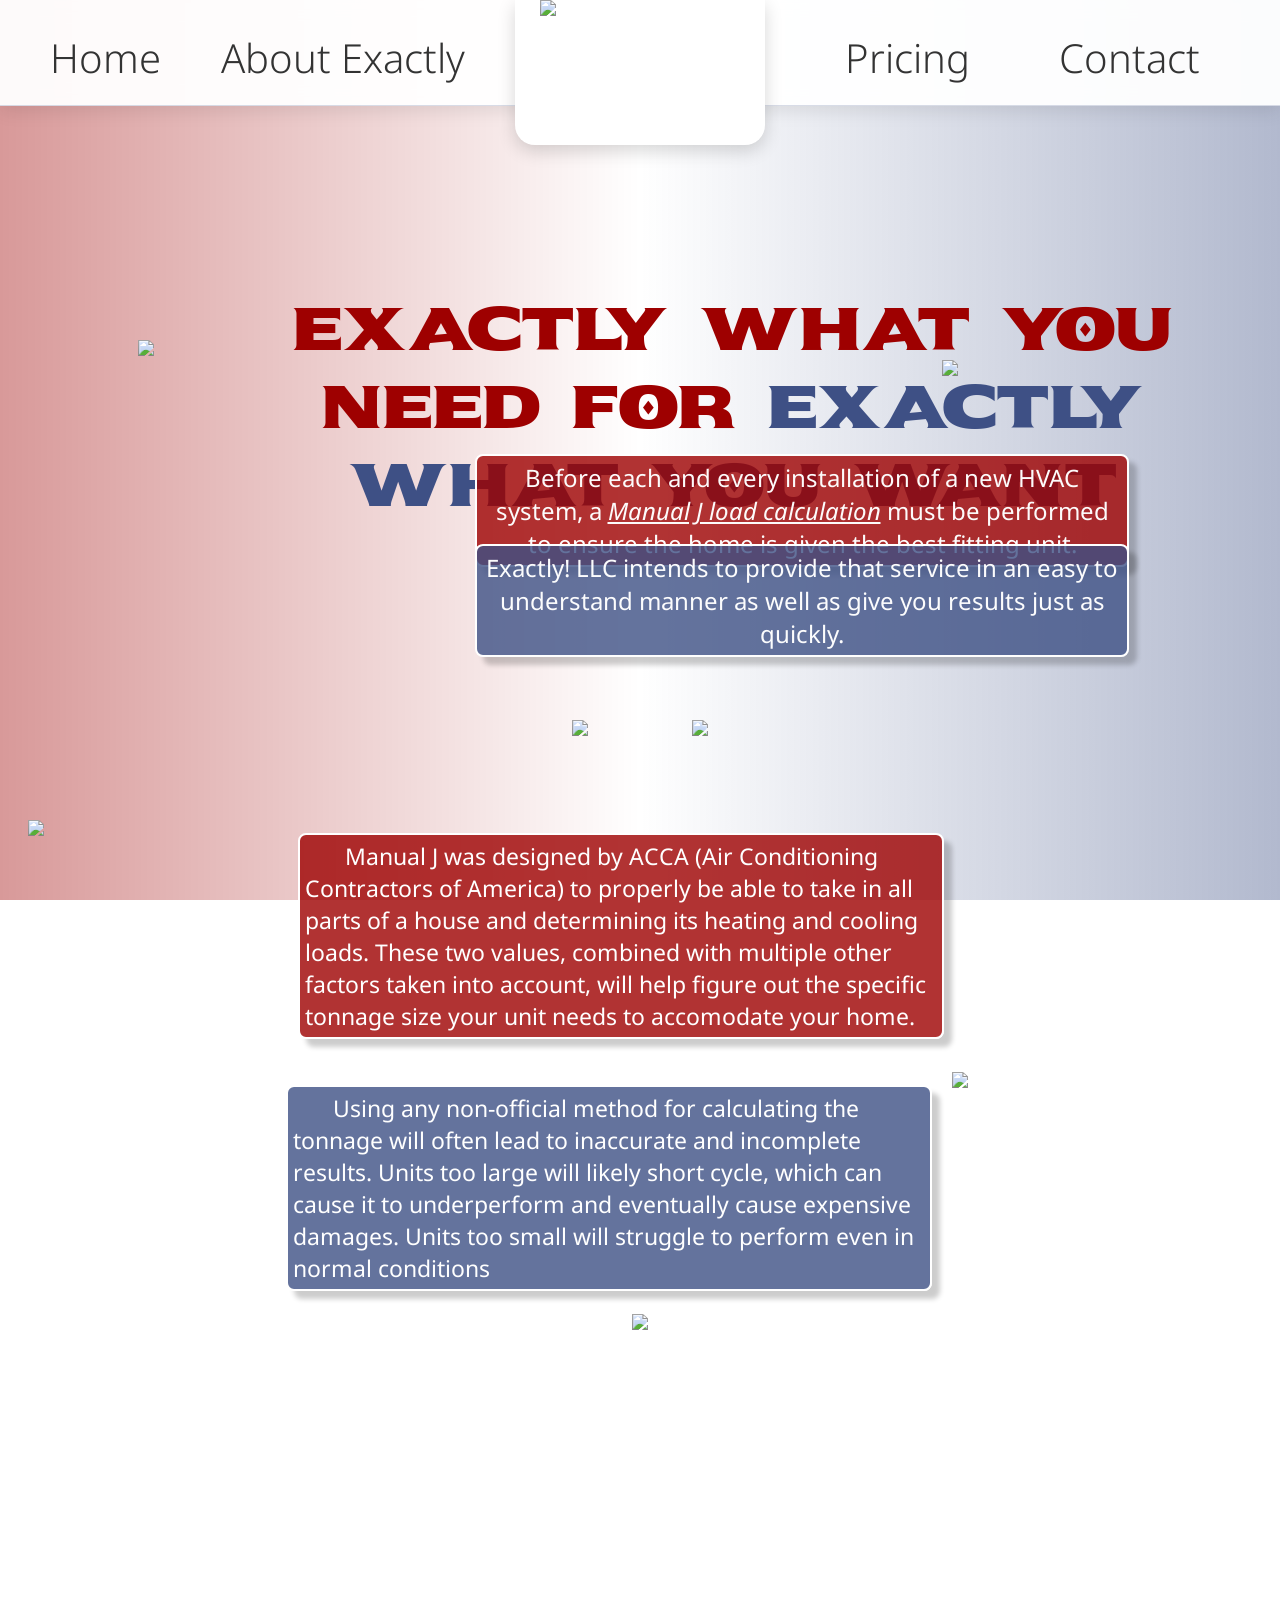
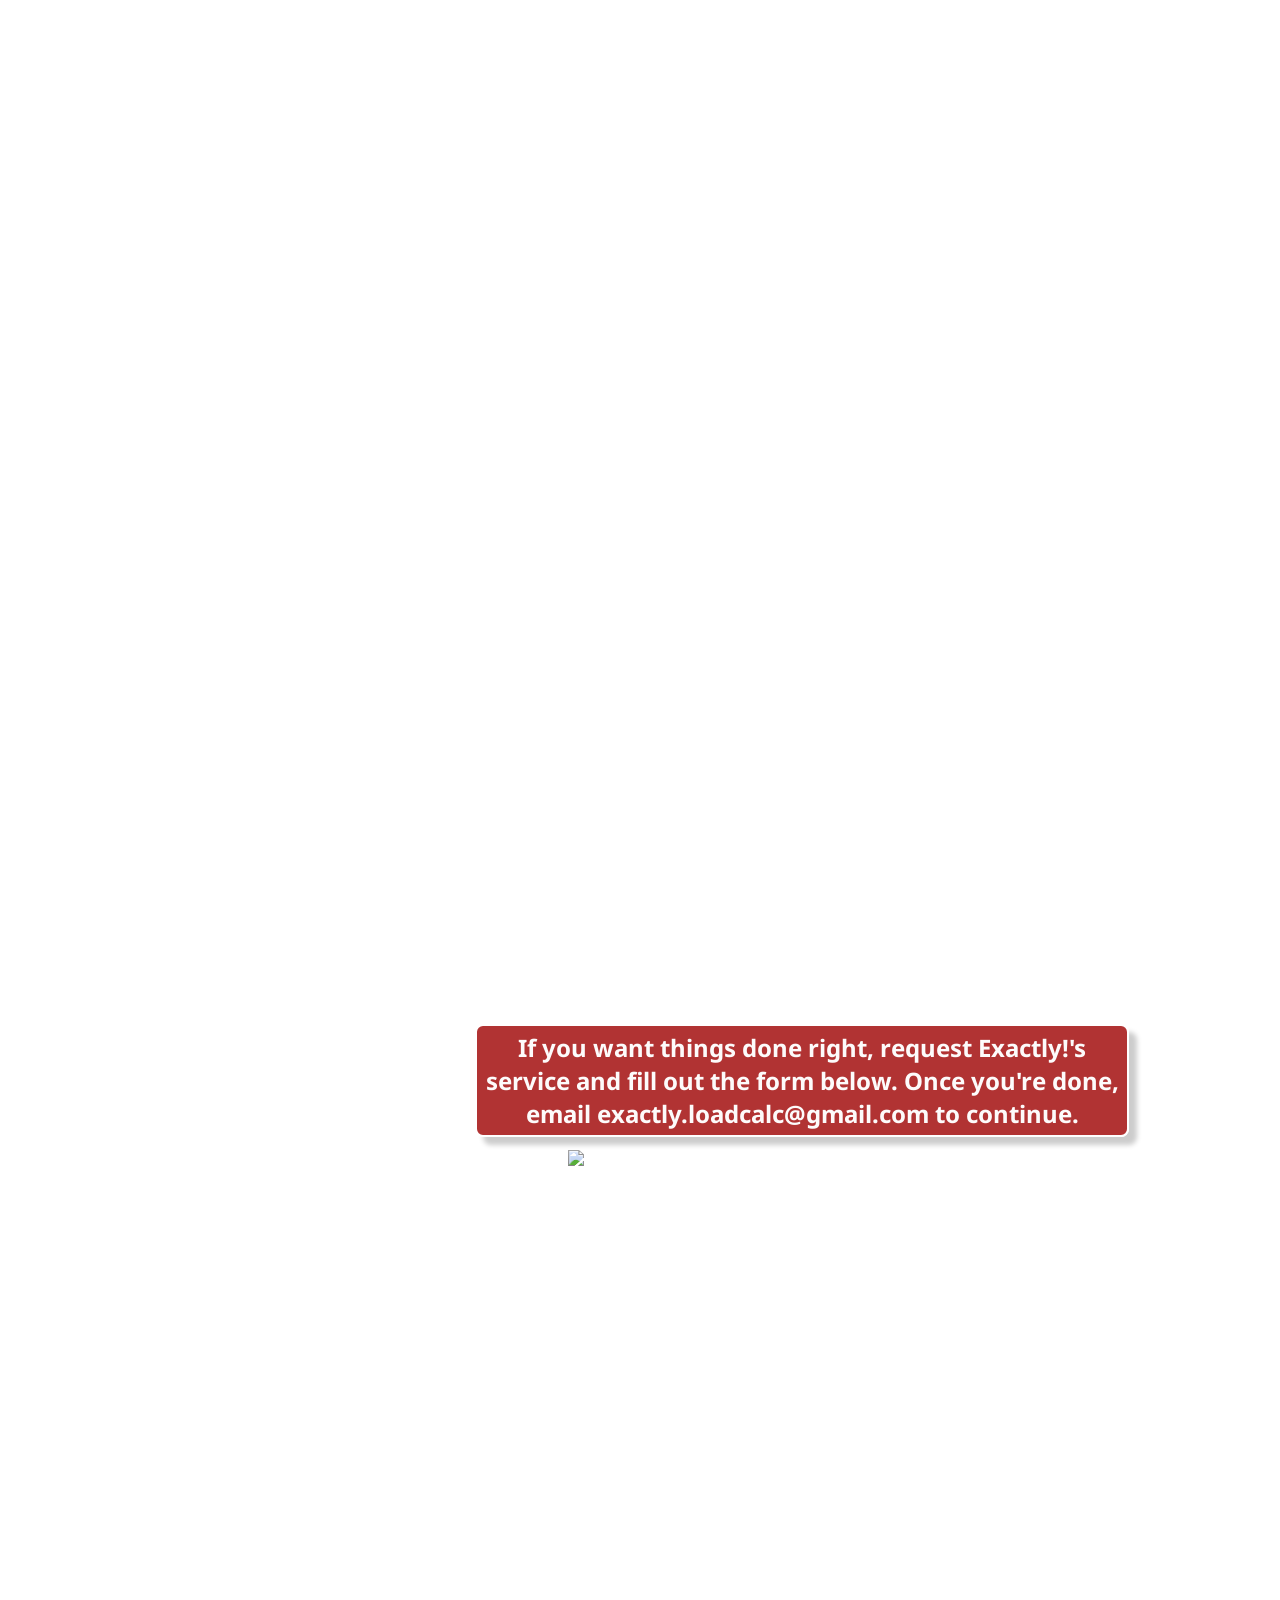
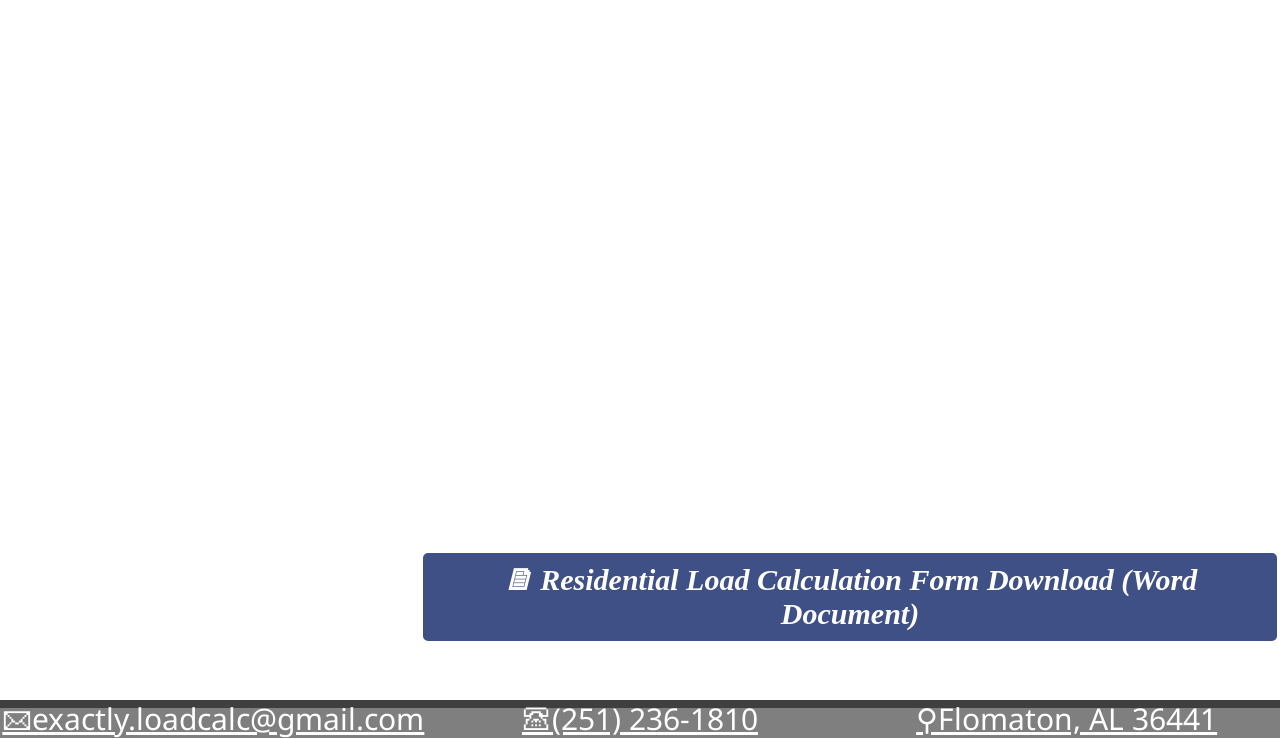
==== index.html @ 791feae8 "Add files via upload" ====
<!DOCTYPE html>

<html Lang="en">
  <head>


    <title>
      Exactly! Load Calculations
    </title>
    <link rel="stylesheet" href="style.css">

       <style>
@import url('https://fonts.googleapis.com/css2?family=Sekuya&display=swap');
</style>

<style>
@import url('https://fonts.googleapis.com/css2?family=Noto+Sans:ital,wght@0,100..900;1,100..900&display=swap');
</style>

<style>
  .homebody {
    margin-top: 650px;
          height: auto;
  }



</style>
  </head>

  <body class="homebody">
    <div id="pageTransition"></div>

<div class="head">

  <div class="nav-left">
    <a class="link" href="index.html">Home</a>
    <a class="link" href="aboutexactly.html">About Exactly</a>
  </div>

  <a href="index.html" class="logo-link">
    <div class="logo-container">
      <img class="logo" src="Photos/logofull.PNG">
    </div>
  </a>

  <div class="nav-right">
    <a class="link" href="pricing.html">Pricing</a>
    <a class="link" href="contact.html">Contact</a>
  </div>

</div>


    <div class="fullheader">
<div class="divhvacone">
<img src="Photos/hvac1.PNG" class="hvacone">

<style>
.hvacone {
  animation: gentleFloat 4s ease-in-out infinite;
  width: 250px;
  z-index: 1;
  position: absolute;
  top: -310px;
  left: 130px;
}


@keyframes gentleFloat {
  0%, 100% {
    transform: translate(0, 0) rotate(0deg);
  }

  50% {
    transform: translate(12px, -10px) rotate(3deg);
  }
}
</style>
</div>

<div class="headertextdiv">
<h1 class="headertext"><span class="catchfirst">Exactly what you need for</span> <span class="catchsecond">exactly what you want</span></h1>

<style>
.headertext {
  font-family: "Sekuya", system-ui;
  font-weight: 400;
  font-style: normal;
  font-size: 60px;
  display: inline-block;
  width: 75%;
  text-align: center;
  position: absolute;
  left: 250px;
  top: -400px;
}
</style>
</div>


<div class="divhvactwo">
<img src="Photos/hvac2.PNG" class="hvactwo">

<style>
.hvactwo {
  animation: reversegentleFloat 4s ease-in-out infinite;
  width: 200px;
  z-index: 1;
  position: absolute;
  top: -290px;
  right: 130px;
}

@keyframes reversegentleFloat {
  0%, 100% {
    transform: translate(0, 0) rotate(0deg);
  }

  50% {
    transform: translate(-12px, 10px) rotate(-3deg);
  }
}
</style>
</div>
</div>

<div class="desc">
  <p class="prelude">Before each and every installation of a new HVAC system, a <span class="highlight-load">Manual J load calculation</span> must be performed to ensure the home is given the best fitting unit.</p>
<p class="intent">Exactly! LLC intends to provide that service in an easy to understand manner as well as give you results just as quickly.</p>
</div>

<div class="posterfull">

  <img class="poster" src="Photos/posterfront.PNG">
   <img class="poster" src="Photos/posterback.PNG">
</div>

<div class="whyexplanation">

  <img class="manualjlogo" src="Photos/manualj.PNG">

  <p class="jascription">Manual J was designed by ACCA (Air Conditioning Contractors of America) to properly be able to take in all parts of a house and determining its heating and cooling loads. These two values, combined with multiple other factors taken into account, will help figure out the specific tonnage size your unit needs to accomodate your home. </p>
</div>

<div class="jexplanation">

  <p class="whyscription">Using any non-official method for calculating the tonnage will often lead to inaccurate and incomplete results. Units too large will likely short cycle, which can cause it to underperform and eventually cause expensive damages. Units too small will struggle to perform even in normal conditions</p>
 <img class="whyitmatters" src="Photos/whyitmatters.PNG">
</div>

<div class="importantlydiv">
  <img class="importantly" src="Photos/importantly.PNG">
</div>

<div class="whatnottodo">

 <img class="ruleofthumb" src="Photos/ruleofthumb.PNG">
<img class="biggernot" src="Photos/biggernot.PNG">
</div>

<script>
  const importantly = document.querySelector(".importantlydiv");
  const bottomImages = document.querySelector(".whatnottodo");

  importantly.addEventListener("mouseenter", () => {
    bottomImages.classList.add("show");
  });
</script>

 <p class="outlude">If you want things done right, request Exactly!'s service and fill out the form below. Once you're done, email exactly.loadcalc@gmail.com to continue.</p>

 <a href="Residential Load Calculation Form.docx" download>
    <button type="button" class="buttondown">&#x1F5CE; Residential Load Calculation Form Download (Word Document)</button>
</a>

<img class="fillform" src="Photos/form.PNG">

  <div class="bottomhead">

    <p class="contacts">&#x1F582;exactly.loadcalc@gmail.com</p>
    <p class="contacts">&#x1F57E;(251) 236-1810</p>
    <p class="contacts">&#x26B2;Flomaton, AL 36441</p>

      </div>

 <div class="background">
    <div class="line"></div>
    <div class="line"></div>
    <div class="line"></div>
    <div class="line"></div>
    <div class="line"></div>
    <div class="line"></div>
    <div class="line"></div>
    <div class="line"></div>
    <div class="line"></div>
    <div class="line"></div>
  </div>
    
  </body>

</html>

<script>
window.addEventListener("scroll", () => {
  const whyElement = document.querySelector(".whyscription");
  const jsaElement = document.querySelector(".jascription");
  const scrollPosition = window.scrollY;

  if (scrollPosition >= 1000 && scrollPosition <= 1500) {
    if (whyElement) whyElement.classList.add("active");
    if (jsaElement) jsaElement.classList.add("active");
  } else {
    if (whyElement) whyElement.classList.remove("active");
    if (jsaElement) jsaElement.classList.remove("active");
  }
});
</script>
---- style.css ----
body::before {
  content: "";
  position: fixed;
  inset: 0;
  pointer-events: none;
  z-index: -1;

  background:
    linear-gradient(
      to right,
      rgba(158, 0, 0, .4),
      transparent 50%,
      transparent 50%,
      rgba(62, 80, 133, .4)
    );
}

    
.head {
  position: fixed;
  top: 0;
  left: 0;

  width: 100%;
  height: 105px;

  display: grid;
  grid-template-columns: 1fr 250px 1fr;
  align-items: center;

  background: rgba(255, 255, 255, 0.95);

  backdrop-filter: blur(10px);
  -webkit-backdrop-filter: blur(10px);

  border-bottom: 1px solid rgba(62, 80, 133, 0.2);

  box-shadow: 0 4px 18px rgba(0, 0, 0, 0.10);

  z-index: 1000;
}

.nav-left,
.nav-right {
  height: 100%;

  display: flex;
  align-items: center;
  justify-content: space-evenly;
}


.logo-link {
  display: flex;
  justify-content: center;
  align-items: center;

  height: 100%;

  text-decoration: none;

  position: relative;
  z-index: 5;
}


.logo-container {
  width: 250px;
  height: 145px;

  display: flex;
  justify-content: center;
  align-items: top;

  background: white;

  border-radius: 0 0 20px 20px;

  box-shadow: 0 6px 18px rgba(0, 0, 0, 0.16);

  transition:
    transform 0.3s ease,
    box-shadow 0.3s ease;
}


.logo {
  width: 200px;
  height: auto;

  display: block;

  transition: transform 1s ease;
}


.logo-link:hover .logo-container {
  transform: scale(1.5) translateY(20px);

  box-shadow: 0 9px 22px rgba(0, 0, 0, 0.22);
}

.logo-link:hover .logo {
  transform: scale(1.1) translateY(0px);
}

.link {
  position: relative;

  color: #333;

  text-decoration: none;

  font-family:"Noto Sans", sans-serif;
  font-size: 40px;
  font-weight: 300;

  padding: 12px 10px;
  margin-bottom: 30px;

  transition:
    color 0.25s ease,
    transform 0.25s ease;
}


.link::after {
  content: "";

  position: absolute;
  left: 50%;
  bottom: 2px;

  width: 0;
  height: 2px;

  background-color: rgb(62, 80, 133);

  transform: translateX(-50%);

  transition: width 0.3s ease;
}


.link:hover {
  color: rgb(62, 80, 133);
  transform: translateY(-2px);
}


.link:hover::after {
  width: 100%;
}




    .desc {
      text-align: center;
      font-size: 40px;
      width:100%;
     
    }

    

  .catchfirst {
  color: rgba(158, 0, 0, 1);
    }
  .catchsecond {
  color: rgba(62, 80, 133, 1);
    }

.prelude {
  background-color: rgba(158, 0, 0, .8);
  padding: 5px 5px 5px 5px;
  font-size: 24px;
  position: absolute;
  left: 475px;
  color:rgba(255, 255, 255, 0.98);
  top: 430px;
  font-family: "Noto Sans", sans-serif;
  width: 50%;
  border: 2px;
  border-style: solid;
   border-radius:8px;
      border-color:white;
      box-shadow: 8px 8px 5px rgba(0, 0, 0, 0.2);
}
.intent {
  background-color: rgba(62, 80, 133, .8);
  font-size: 24px;
  padding: 5px 5px 5px 5px;
  position: absolute;
  left: 475px;
  top: 520px;
 color:rgba(255, 255, 255, 0.98);
  font-family: "Noto Sans", sans-serif;
  width: 50%;
  border: 2px;
  border-style: solid;
   border-radius:8px;
      border-color:white;
      box-shadow: 8px 8px 5px rgba(0, 0, 0, 0.2);
}

    .highlight-load {
      text-decoration: underline;
      font-style: italic;
    }

.posterfull{
  text-align: center;
}

    .poster {
      width:500px;
      margin: 70px 50px 70px 50px;
      transition: transform .35s ease;
    }

    .poster:hover {
      transform: scale(1.2, 1.2);
    }

.jexplanation {
  display: flex;
  justify-content: right;
}

.manualjlogo {
  width: 250px;
  margin: 10px 20px 10px 20px;
  transition: transform 1s;
}

.manualjlogo:hover {
  transform: rotate(10deg);
}


.jascription {
  display: inline-block;
  font-size: 23px;
  text-indent: 40px;
  font-family: "Noto Sans", sans-serif;
    color:white;
   background-color: rgba(158, 0, 0, .8);
   border: 2px;
  border-style: solid;
   border-radius:8px;
      border-color:white;
      box-shadow: 8px 8px 5px rgba(0, 0, 0, 0.2);
      height: 30%;
      padding: 5px 5px 5px 5px;
      width: 50%;
      transition: transform 1s;
}

.jascription.active {
  transform: scale(1.2, 1.2) translate(80px);
}

.whyexplanation {
  display: flex;
  justify-content: left;
}

.whyitmatters {
  width: 300px;
  margin: 10px 20px 10px 20px;
  transition: transform 1s;
}

.whyitmatters:hover {
  transform: rotate(-10deg);
}

.whyscription {
  display: inline-block;
  font-size: 23px;
  text-indent: 40px;
  font-family: "Noto Sans", sans-serif;
    color:white;
   background-color: rgba(62, 80, 133, .8);
   border: 2px;
  border-style: solid;
   border-radius:8px;
      border-color:white;
      box-shadow: 8px 8px 5px rgba(0, 0, 0, 0.2);
            height: 30%;
      padding: 5px 5px 5px 5px;
      width: 50%;
        transition: transform 1s;
}

.whyscription.active {
  transform: scale(1.2, 1.2) translate(-80px);
}


.whatnottodo {
  opacity: 0;
  visibility: hidden;
}

.importantlydiv {
  text-align: center;
}

.importantly {
  max-width: 100%;
}

/* Container for the two bottom images */
.whatnottodo {
  display: flex;
  justify-content: center;
  align-items: center;
  gap: 30px;

  perspective: 800px;

  opacity: 0;
  visibility: hidden;
}

.importantly
 {
  width: 500px;
 }
 
.importantlydiv {
  text-align: center;
  cursor: pointer;
}

.whatnottodo {
  display: flex;
  justify-content: center;
  align-items: center;
  gap: 30px;

  perspective: 800px;

  opacity: 0;
  visibility: hidden;
}

.ruleofthumb,
.biggernot {
  width: 300px;
  height: auto;
  opacity: 0;
}

/* Once JavaScript adds "show", keep them visible */
.whatnottodo.show {
  opacity: 1;
  visibility: visible;
}

/* Animate the first image */
.whatnottodo.show .ruleofthumb {
  animation: appear3D 0.9s ease-out forwards;
  animation-delay: 0.1s;
}

/* Animate the second image */
.whatnottodo.show .biggernot {
  animation: appear3D 0.9s ease-out forwards;
  animation-delay: 0.3s;
}

/* 3D animation */
@keyframes appear3D {
  from {
    opacity: 0;
    transform: translateY(30px) rotateY(0deg) scale(0.8);
  }

  to {
    opacity: 1;
    transform: translateY(0) rotateY(360deg) scale(1);
  }
}


 .whyexactly {
  display : grid;
  grid-template-columns: 1fr 1fr 1fr;
  margin: 0px;
  justify-content: center;
  align-items: center;
 }

 .whyexactlytext {
  display: inline-block;
  font-size: 40px;
line-height: 1.6;
  text-align: center;
    text-indent: 0px;
   font-family: "Noto Sans", sans-serif;
    color:white;
   background-color: rgba(62, 80, 133, 1);
   border: 2px;
  border-style: solid;
   border-radius:8px;
      border-color:white;
      box-shadow: 0px 8px 5px rgba(0, 0, 0, 0.2);
      margin: 0px;
 }

     .bottomhead {
      background-color: rgba(0, 0, 0, 0.5);
      position: absolute;
       top: 3900px;
       left: 0px;
      width: 100%;
      height:30px;
      display:grid;
      grid-template-columns: 1fr 1fr 1fr;
      border-top: 8px solid rgba(0, 0, 0, 0.5);
    }

.fillform {
  width: 800px;
  position: absolute;
  top: 2750px;
  display: block;
  margin-left: 560px;
}

    .outlude {
      
  background-color: rgba(158, 0, 0, .8);
  padding: 5px 5px 5px 5px;
  font-size: 24px;
  position: absolute;
  left: 475px;
  color:rgba(255, 255, 255, 0.98);
  top: 2600px;
  font-family: "Noto Sans", sans-serif;
  font-weight: bold;
  text-align: center;
  width: 50%;
  border: 2px;
  border-style: solid;
   border-radius:8px;
      border-color:white;
      box-shadow: 8px 8px 5px rgba(0, 0, 0, 0.2);
    }

    .buttondown {
      background-color: rgba(62, 80, 133, 1);
      position: absolute;
      top: 3750px;
      left: 420px;
      color: white;
      padding: 10px 20px;
      font-size: 30px;
      font-family: "Georgia", serif;
      font-weight: bold;
      font-style: italic;
      border: 3px solid white;
      border-radius: 8px;
      cursor: pointer;
      transition: background-color 0.3s ease, box-shadow 0.3s ease;
    }

    .buttondown:hover {
      background-color: rgba(62, 80, 133, 0.7);
      box-shadow: 0px 8px 5px rgba(0, 0, 0, 0.2);
    }

        .buttondown:active {
      background-color: rgba(62, 80, 133, 0.1);
      box-shadow: 0px 8px 5px rgba(0, 0, 0, 0.2);
    }

    .contacts {
      z-index:0;
    font-family: "Noto Sans", sans-serif;
      text-align: center;
      position: relative;
      font-size: 30px;
      text-decoration: underline;
      top:-40px;
      color: rgb(255, 255, 255);
    }


    /* below this is for the about page*/

    .itsme {
      width: 400px;
      position:absolute;
      right: 110px;
      top: 130px;
      display: inline-block;
      border: 6px solid rgba(255, 255, 255, 1);
      box-shadow: 8px 8px 5px rgba(0, 0, 0, 0.2);
    }

    .whyexactlyme {
  display: inline-block;
  padding: 150px;
}

    .mascription {
  display: inline-block;
  position: absolute;
  left: 50px;
  top: 250px;
  line-height: 1.6;
  text-align: center;
  width: 66%;
  font-size: 40px;
  text-indent: 40px;
   font-family: "Noto Sans", sans-serif;
    color:white;
   background-color: rgba(62, 80, 133, 1);
   border: 2px;
  border-style: solid;
   border-radius:8px;
      border-color:white;
      box-shadow: 8px 8px 5px rgba(0, 0, 0, 0.2);
}

.whyexactlyphoto {
  width: 600px;
  margin: 100px 20px 10px 20px;
  display: block;
    margin-left: auto;
  margin-right: auto;
}
 /* below this is for the pricing page*/

 .calculate {
  text-align: center;
  margin: 200px;
  font-size: 50px;
 }

.pricinglist {
  width: 33%;
  margin: 100px auto;
  text-align: center;
}

.pricinglisttext {
  display: block;
  padding: 30px 5px;
  font-size: 42px;
  text-align: center;
  text-indent: 0;
  font-family: "Noto Sans", sans-serif;
  color: white;
  background-color: rgb(134, 140, 157);
  border: 2px solid white;
  border-radius: 8px;
  box-shadow: 0px 8px 5px rgba(0, 0, 0, 0.2);
  margin: 15px 0;
  
  opacity: 0;

  transition: text-shadow 0.25s ease;
}

.pricinglisttext:hover {
  text-shadow:
    0 0 5px white,
    0 0 10px white,
    0 0 20px white,
    0 0 40px #8ea7ff;

  box-shadow:
    0 0 10px white,
    0 0 25px #8ea7ff,
    0 8px 15px rgba(0, 0, 0, 0.3);
}

.calctext {
  background-color: rgba(158, 0, 0, .8);
  padding: 5px 15px 5px 15px;
  font-size: 34px;
  position: absolute;
  left: 475px;
  color:rgba(255, 255, 255, 0.98);
  top: 850px;
  font-family: "Noto Sans", sans-serif;
  font-weight: bold;
  font-style: italic;
  text-align: center;
  width: 50%;
  border: 2px;
  border-style: solid;
   border-radius:8px;
      border-color:white;
      box-shadow: 8px 8px 5px rgba(0, 0, 0, 0.2);
    }


/* 1st and 3rd fly in from the RIGHT */
.pricinglisttext:nth-child(odd) {
  animation: flyFromRight 1s ease-out forwards;
}

/* 2nd and 4th fly in from the LEFT */
.pricinglisttext:nth-child(even) {
  animation: flyFromLeft 1s ease-out forwards;
}

/* Stagger each item */
.pricinglisttext:nth-child(1) {
  animation-delay: 0s;
}

.pricinglisttext:nth-child(2) {
  animation-delay: 0.25s;
}

.pricinglisttext:nth-child(3) {
  animation-delay: 0.5s;
}

.pricinglisttext:nth-child(4) {
  animation-delay: 0.75s;
}


/* From right */
@keyframes flyFromRight {
  from {
    opacity: 0;
    transform: translateX(100vw);
  }

  to {
    opacity: 1;
    transform: translateX(0);
  }
}


/* From left */
@keyframes flyFromLeft {
  from {
    opacity: 0;
    transform: translateX(-100vw);
  }

  to {
    opacity: 1;
    transform: translateX(0);
  }
}


 /* below this is for the contact page*/

  .contactexactly {
  display : grid;
  grid-template-columns: 1fr 1fr 1fr;
  margin: 0px;
 }

 .contactexactlytext {
  display: inline-block;
  font-size: 38px;
    text-indent: 0px;
   font-family: 'Georgia', serif;
    color:white;
   background-color: rgba(62, 80, 133, 1);
   border: 2px;
  border-style: solid;
   border-radius:8px;
   text-align: center;
      border-color:white;
      box-shadow: 0px 8px 5px rgba(0, 0, 0, 0.2);
      margin: 0px;
      transition: padding 0.25s ease;
 }

 .contacttoday {
  width: 500px;
  margin: 0px;
  display: block;
  margin-left: auto;
  margin-right: auto;
 }

 .blogo {
  width: 750px;
  padding: 100px;
  display: block;
  margin-left: auto;
  margin-right: auto;
 }

 .contactexactlytext:hover {
padding: 50px;

 }

.fullheader {
 position: relative;
}


      .background {
      position: fixed;
      inset: 0;
      overflow: hidden;
      z-index: -1;
    }

    .line {
      position: absolute;
      bottom: -150px;
      width: 2px;
      height: 100px;

      background: linear-gradient(
        to top,
        transparent,
        rgba(0, 0, 0, 0.3),
        transparent
      );

      opacity: 0.7;

      animation: moveUp linear infinite;
    }

    @keyframes moveUp {
      from {
        transform: translateY(0);
      }

      to {
        transform: translateY(-120vh);
      }
    }

    /* Different positions and speeds */
    .line:nth-child(1) {
      left: 5%;
      animation-duration: 3s;
    }

    .line:nth-child(2) {
      left: 12%;
      animation-duration: 4.5s;
    }

    .line:nth-child(3) {
      left: 20%;
      animation-duration: 2.8s;
    }

    .line:nth-child(4) {
      left: 31%;
      animation-duration: 5s;
    }

    .line:nth-child(5) {
      left: 43%;
      animation-duration: 3.5s;
    }

    .line:nth-child(6) {
      left: 55%;
      animation-duration: 4.2s;
    }

    .line:nth-child(7) {
      left: 67%;
      animation-duration: 3s;
    }

    .line:nth-child(8) {
      left: 75%;
      animation-duration: 5.5s;
    }

    .line:nth-child(9) {
      left: 86%;
      animation-duration: 3.8s;
    }

    .line:nth-child(10) {
      left: 95%;
      animation-duration: 4.7s;
    }
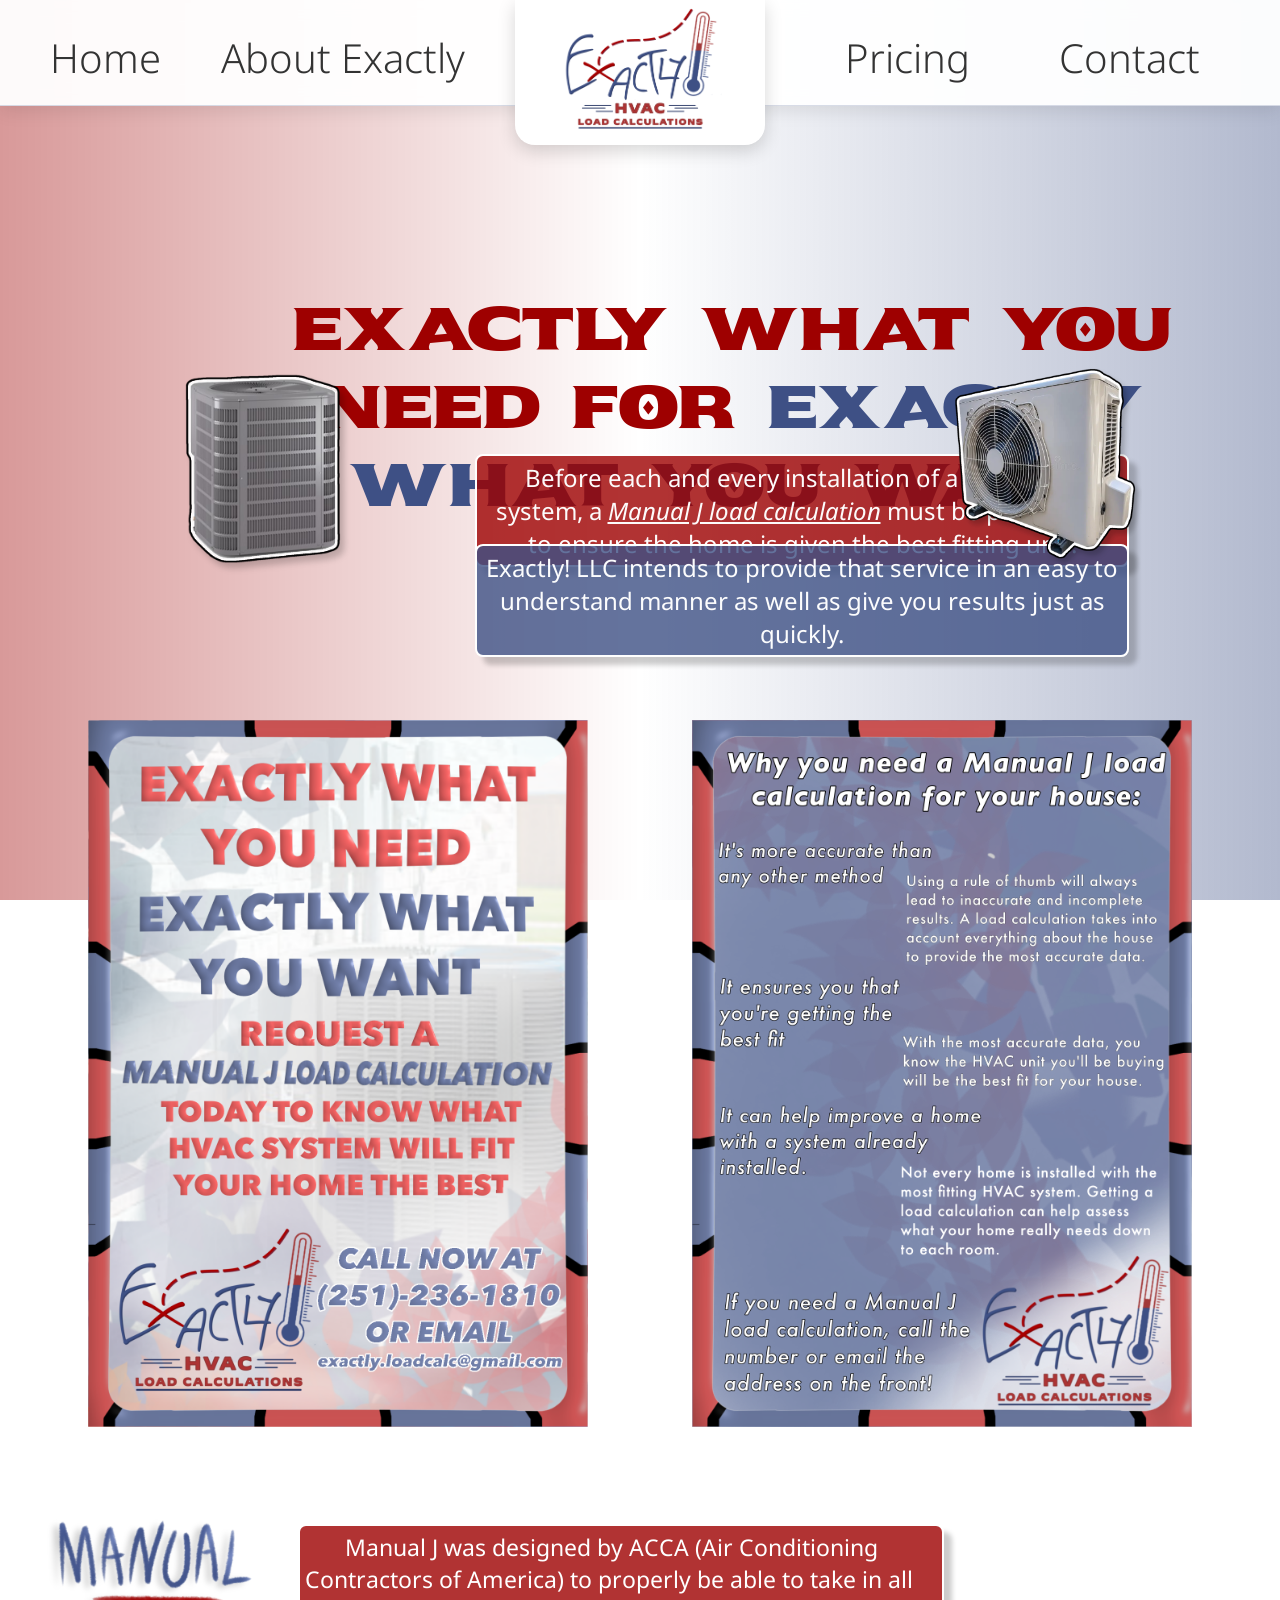
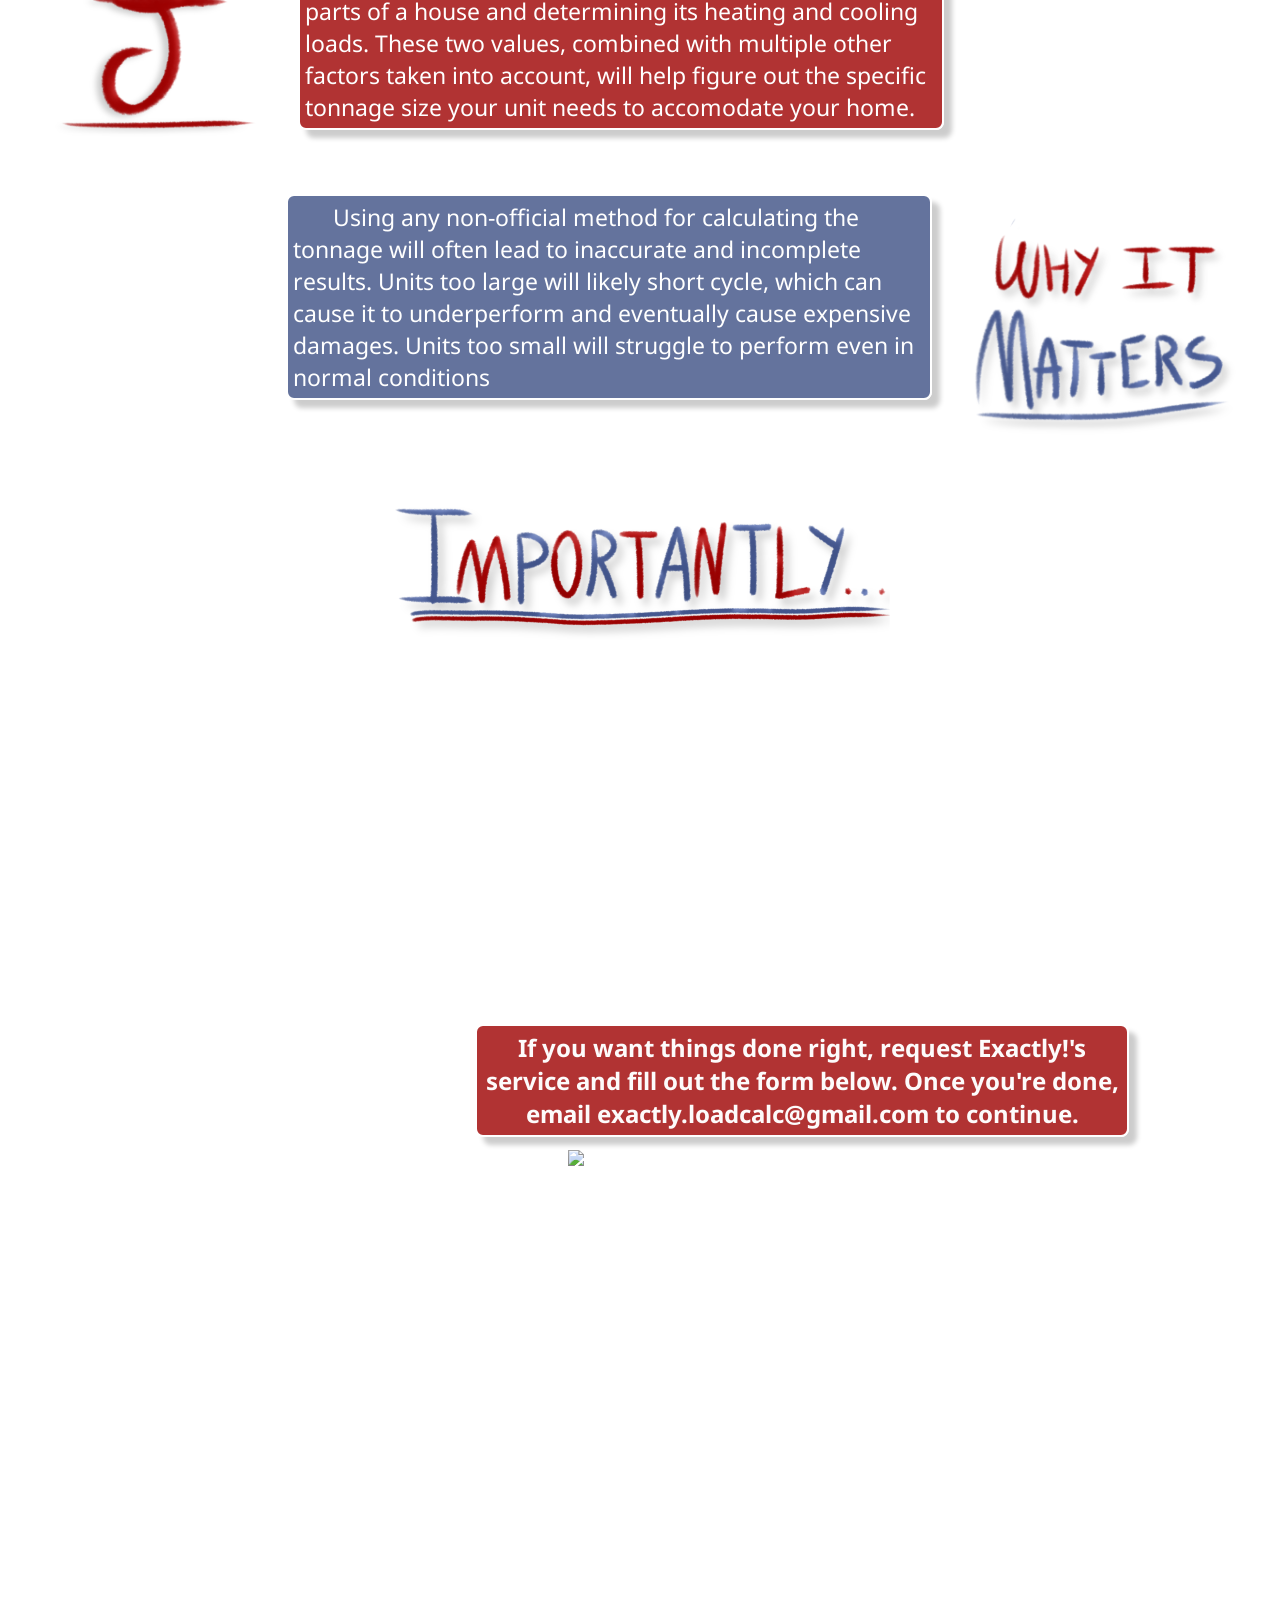
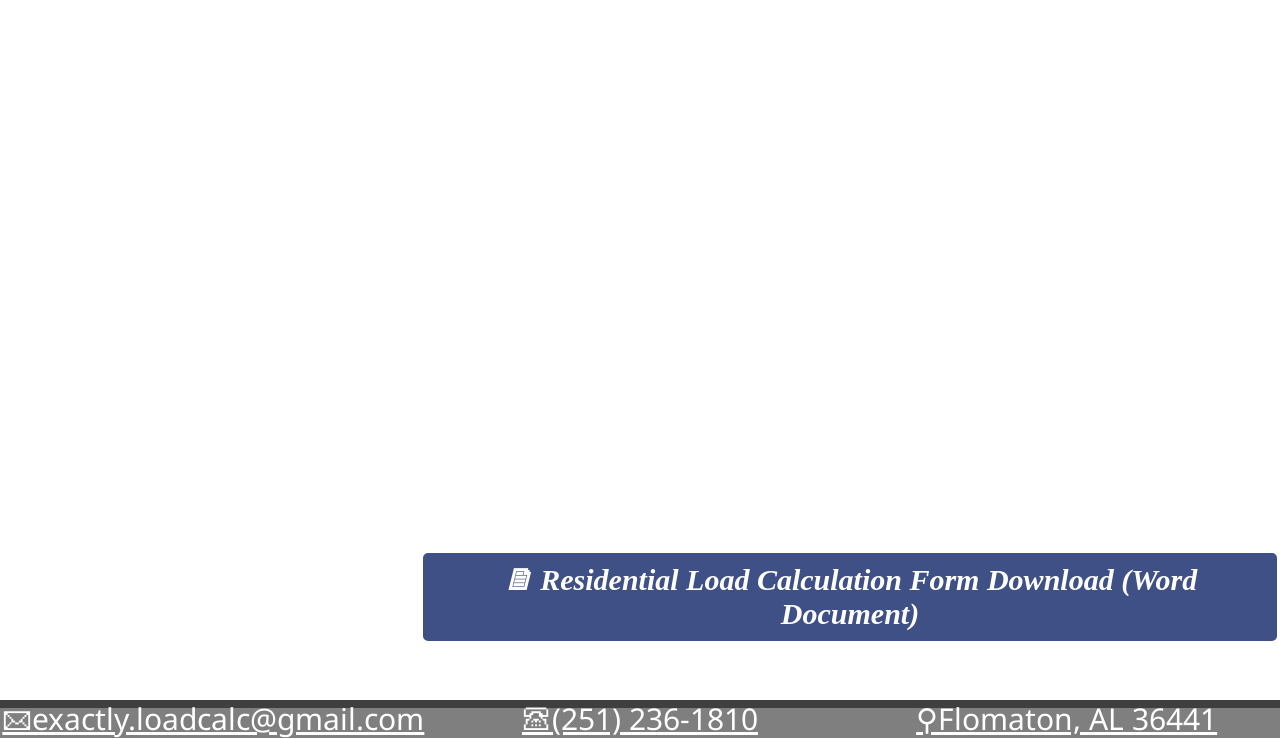
==== commit f07c4991: "Fixed for mobile viewing" ====
--- a/index.html
+++ b/index.html
@@ -2,7 +2,7 @@
 
 <html Lang="en">
   <head>
-
+<meta name="viewport" content="width=1200">
 
     <title>
       Exactly! Load Calculations
--- a/style.css
+++ b/style.css
@@ -16,7 +16,10 @@
     );
 }
 
-    
+    body {
+    min-width: 1200px;
+}
+
 .head {
   position: fixed;
   top: 0;
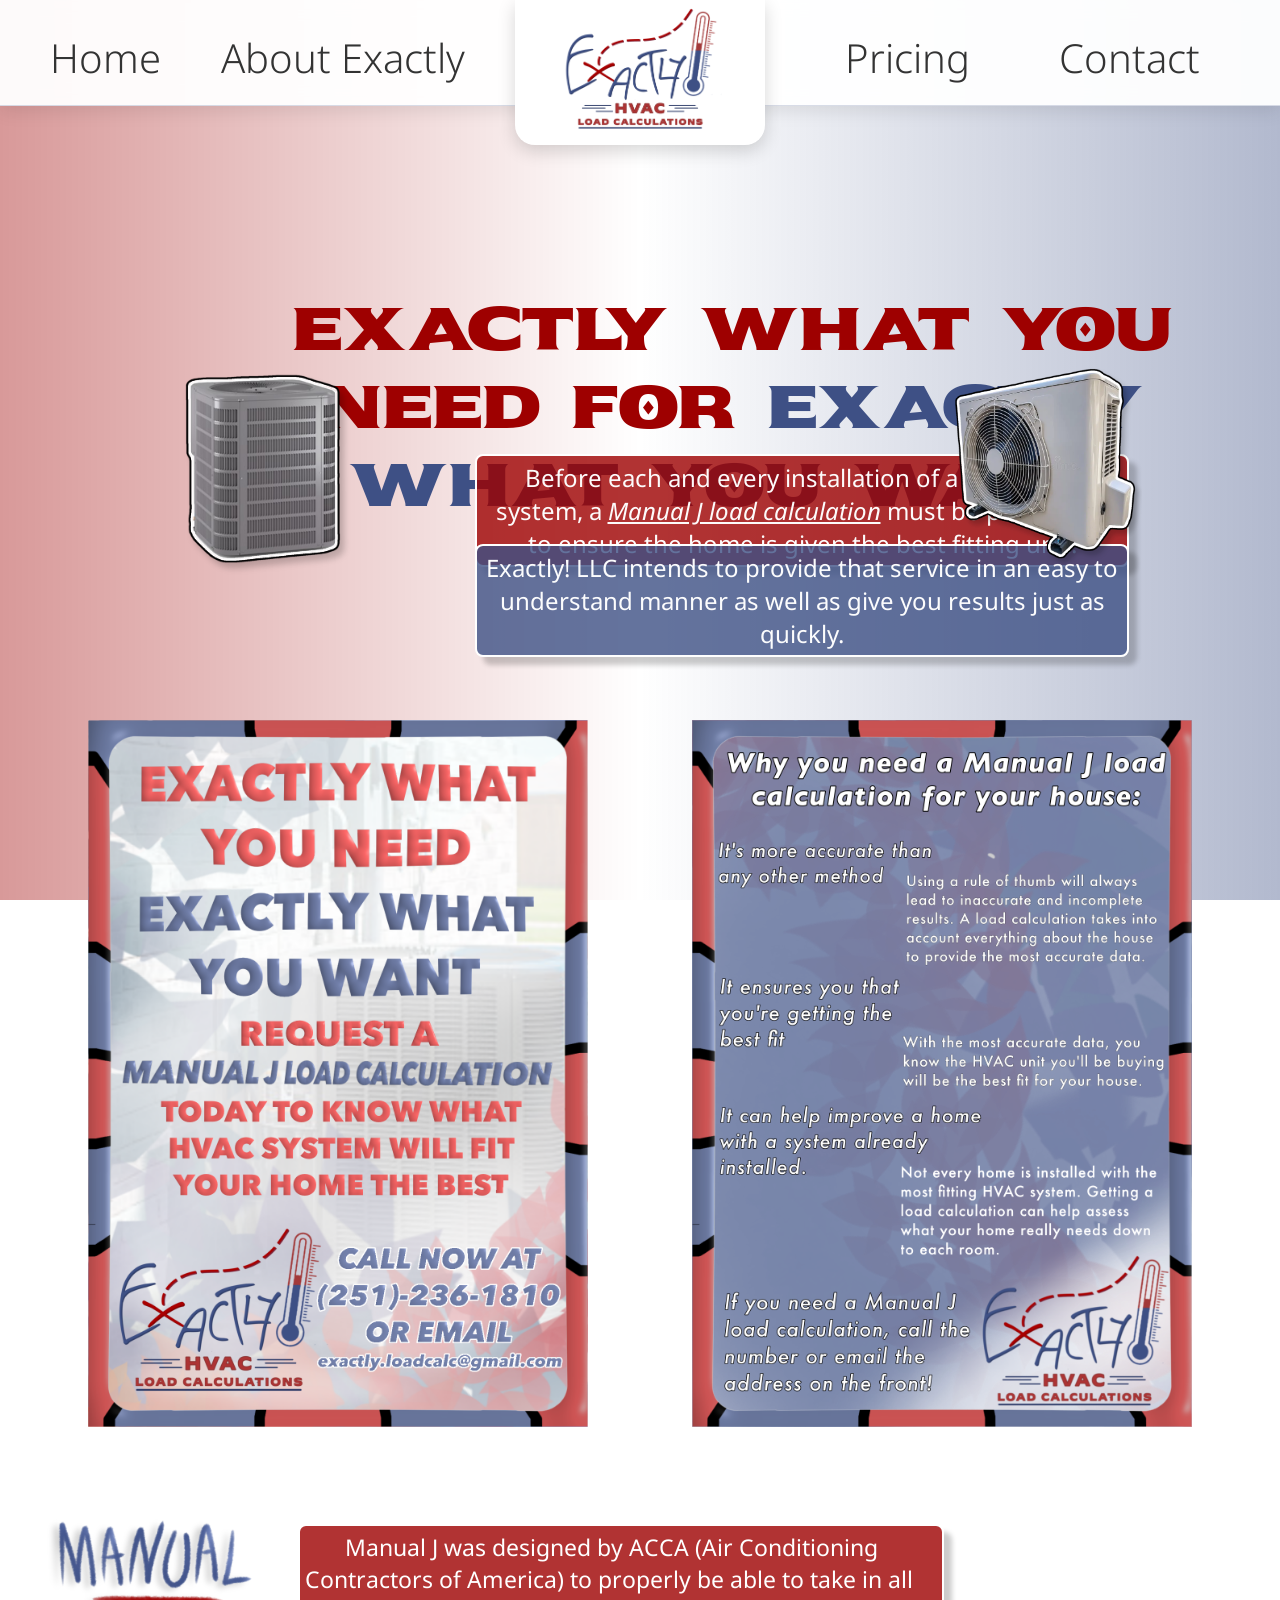
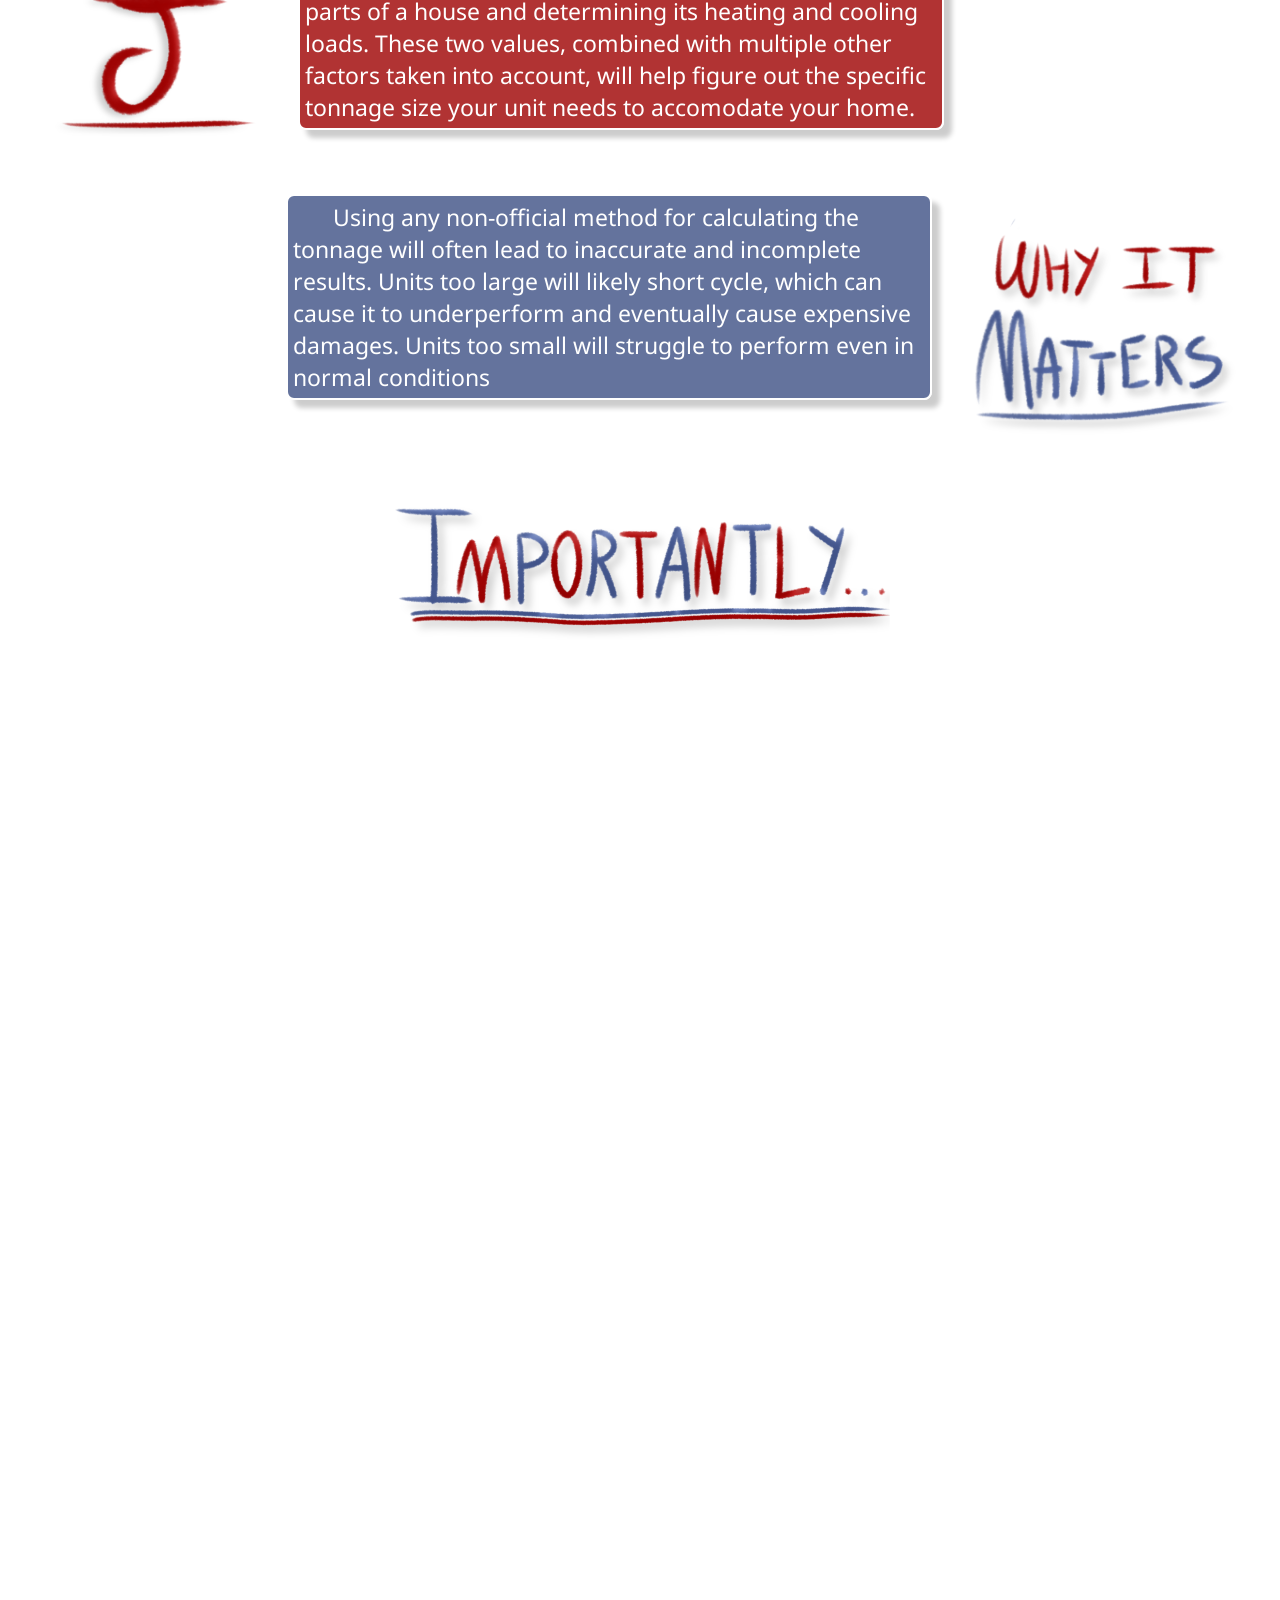
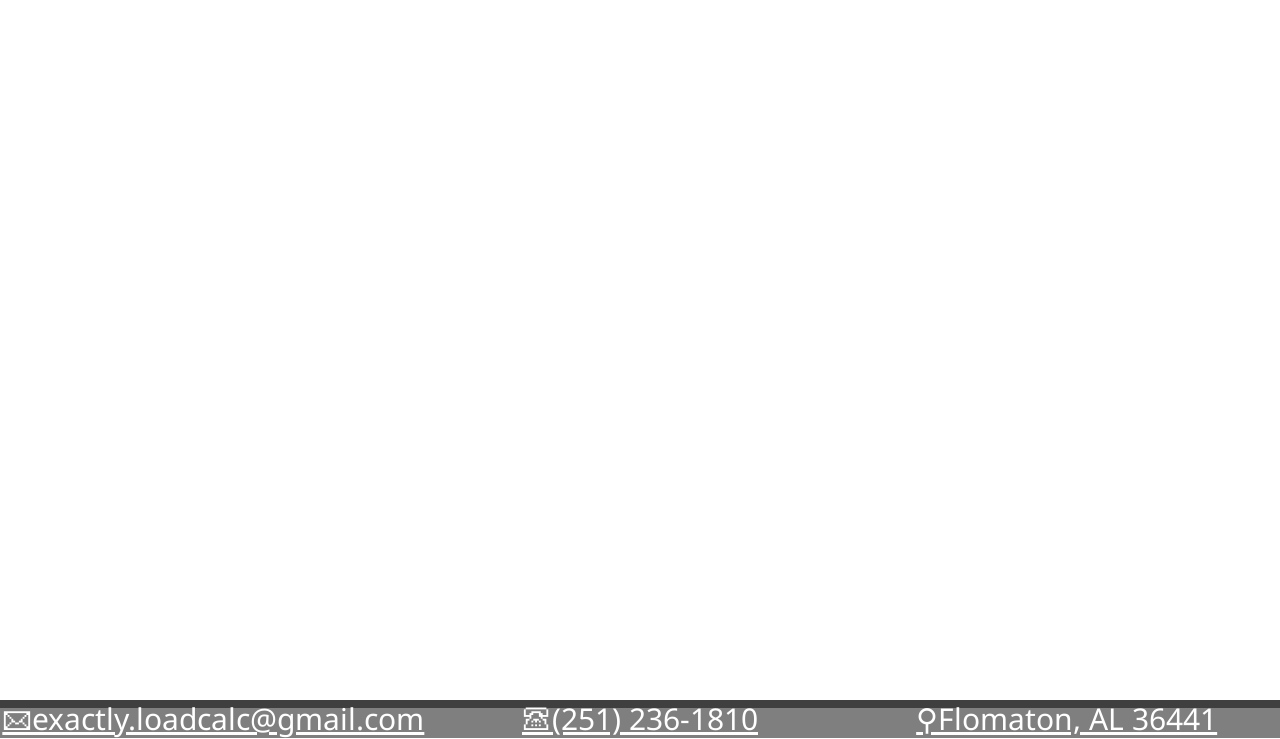
==== commit 171574a5: "Removed form" ====
--- a/index.html
+++ b/index.html
@@ -2,7 +2,7 @@
 
 <html Lang="en">
   <head>
-<meta name="viewport" content="width=1200">
+<meta name="viewport" content="width=device-width, initial-scale=.5">
 
     <title>
       Exactly! Load Calculations
@@ -168,14 +168,6 @@
   });
 </script>
 
- <p class="outlude">If you want things done right, request Exactly!'s service and fill out the form below. Once you're done, email exactly.loadcalc@gmail.com to continue.</p>
-
- <a href="Residential Load Calculation Form.docx" download>
-    <button type="button" class="buttondown">&#x1F5CE; Residential Load Calculation Form Download (Word Document)</button>
-</a>
-
-<img class="fillform" src="Photos/form.PNG">
-
   <div class="bottomhead">
 
     <p class="contacts">&#x1F582;exactly.loadcalc@gmail.com</p>
--- a/style.css
+++ b/style.css
@@ -17,7 +17,7 @@
 }
 
     body {
-    min-width: 1200px;
+    min-width: 500px;
 }
 
 .head {
@@ -191,6 +191,8 @@
       border-color:white;
       box-shadow: 8px 8px 5px rgba(0, 0, 0, 0.2);
 }
+
+
 .intent {
   background-color: rgba(62, 80, 133, .8);
   font-size: 24px;
@@ -427,14 +429,6 @@
       border-top: 8px solid rgba(0, 0, 0, 0.5);
     }
 
-.fillform {
-  width: 800px;
-  position: absolute;
-  top: 2750px;
-  display: block;
-  margin-left: 560px;
-}
-
     .outlude {
       
   background-color: rgba(158, 0, 0, .8);
@@ -455,33 +449,6 @@
       box-shadow: 8px 8px 5px rgba(0, 0, 0, 0.2);
     }
 
-    .buttondown {
-      background-color: rgba(62, 80, 133, 1);
-      position: absolute;
-      top: 3750px;
-      left: 420px;
-      color: white;
-      padding: 10px 20px;
-      font-size: 30px;
-      font-family: "Georgia", serif;
-      font-weight: bold;
-      font-style: italic;
-      border: 3px solid white;
-      border-radius: 8px;
-      cursor: pointer;
-      transition: background-color 0.3s ease, box-shadow 0.3s ease;
-    }
-
-    .buttondown:hover {
-      background-color: rgba(62, 80, 133, 0.7);
-      box-shadow: 0px 8px 5px rgba(0, 0, 0, 0.2);
-    }
-
-        .buttondown:active {
-      background-color: rgba(62, 80, 133, 0.1);
-      box-shadow: 0px 8px 5px rgba(0, 0, 0, 0.2);
-    }
-
     .contacts {
       z-index:0;
     font-family: "Noto Sans", sans-serif;
@@ -798,4 +765,3 @@
       animation-duration: 4.7s;
     }
 
- 
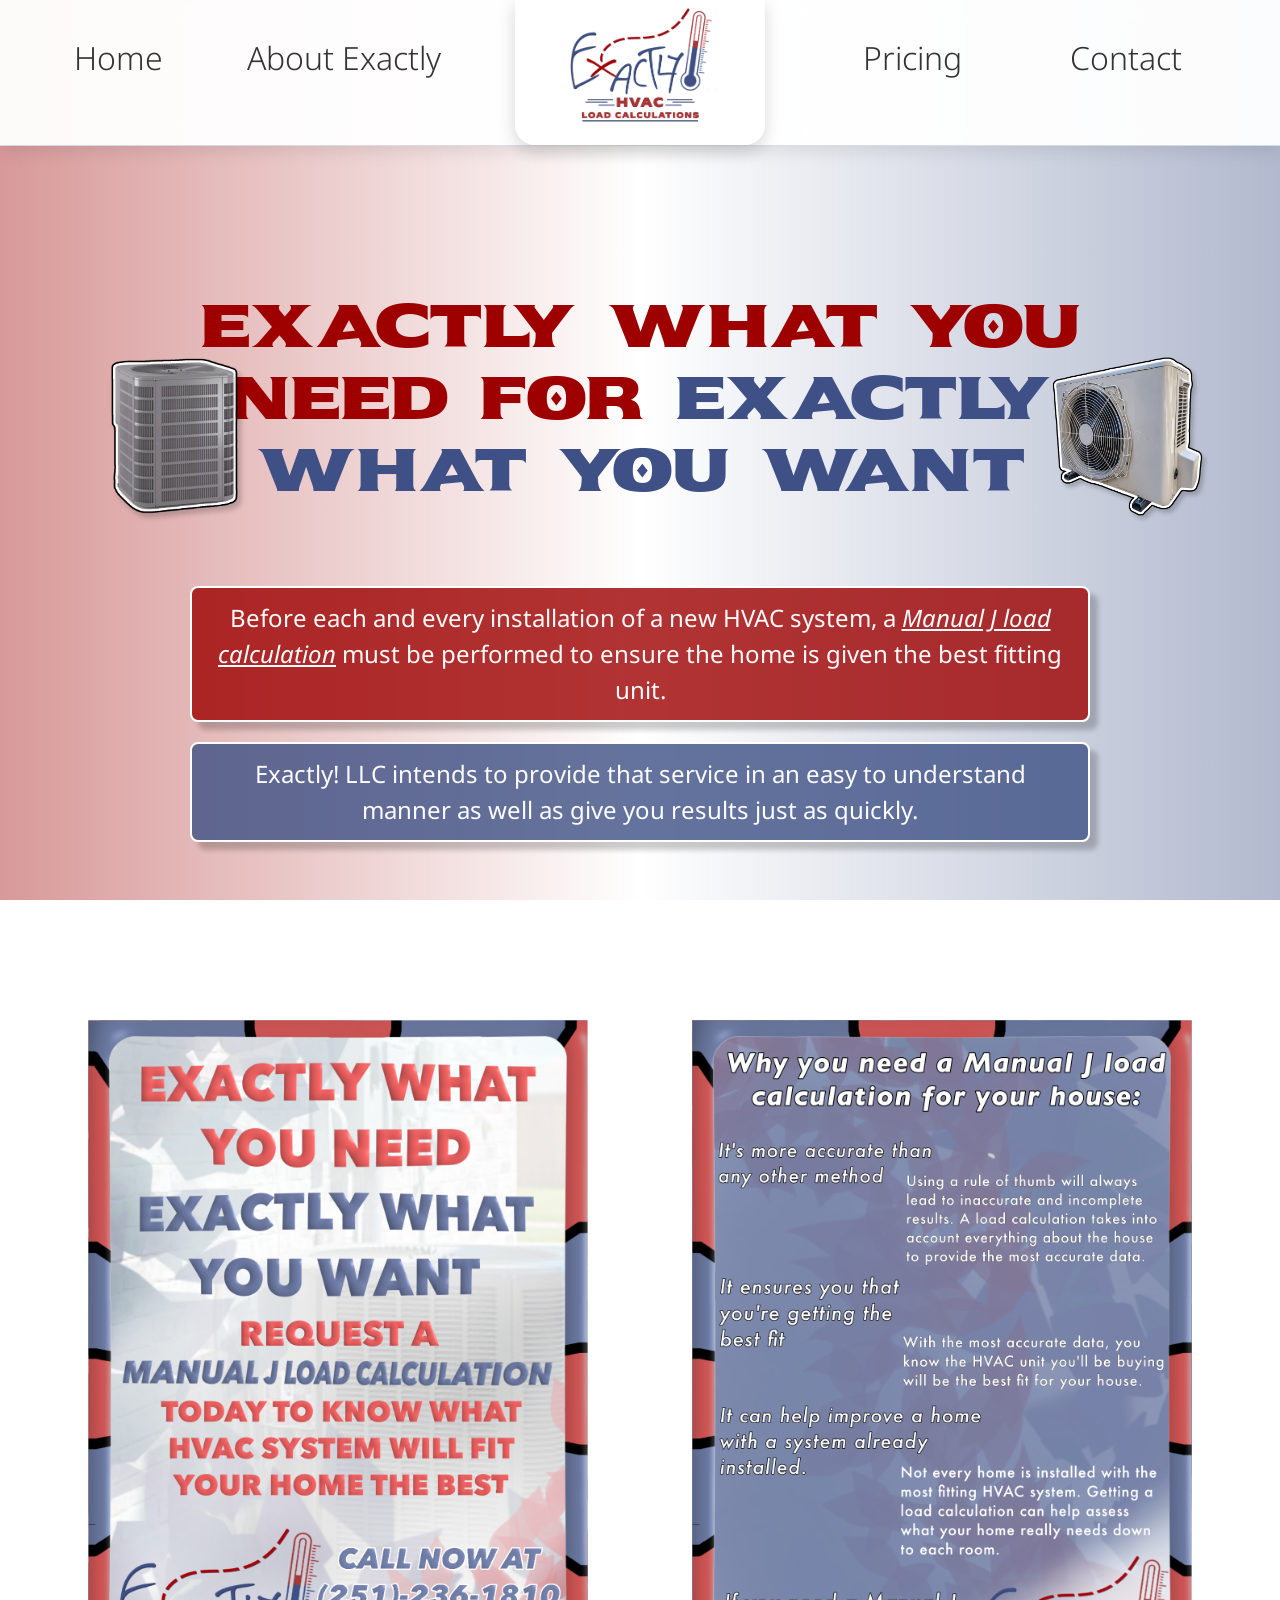
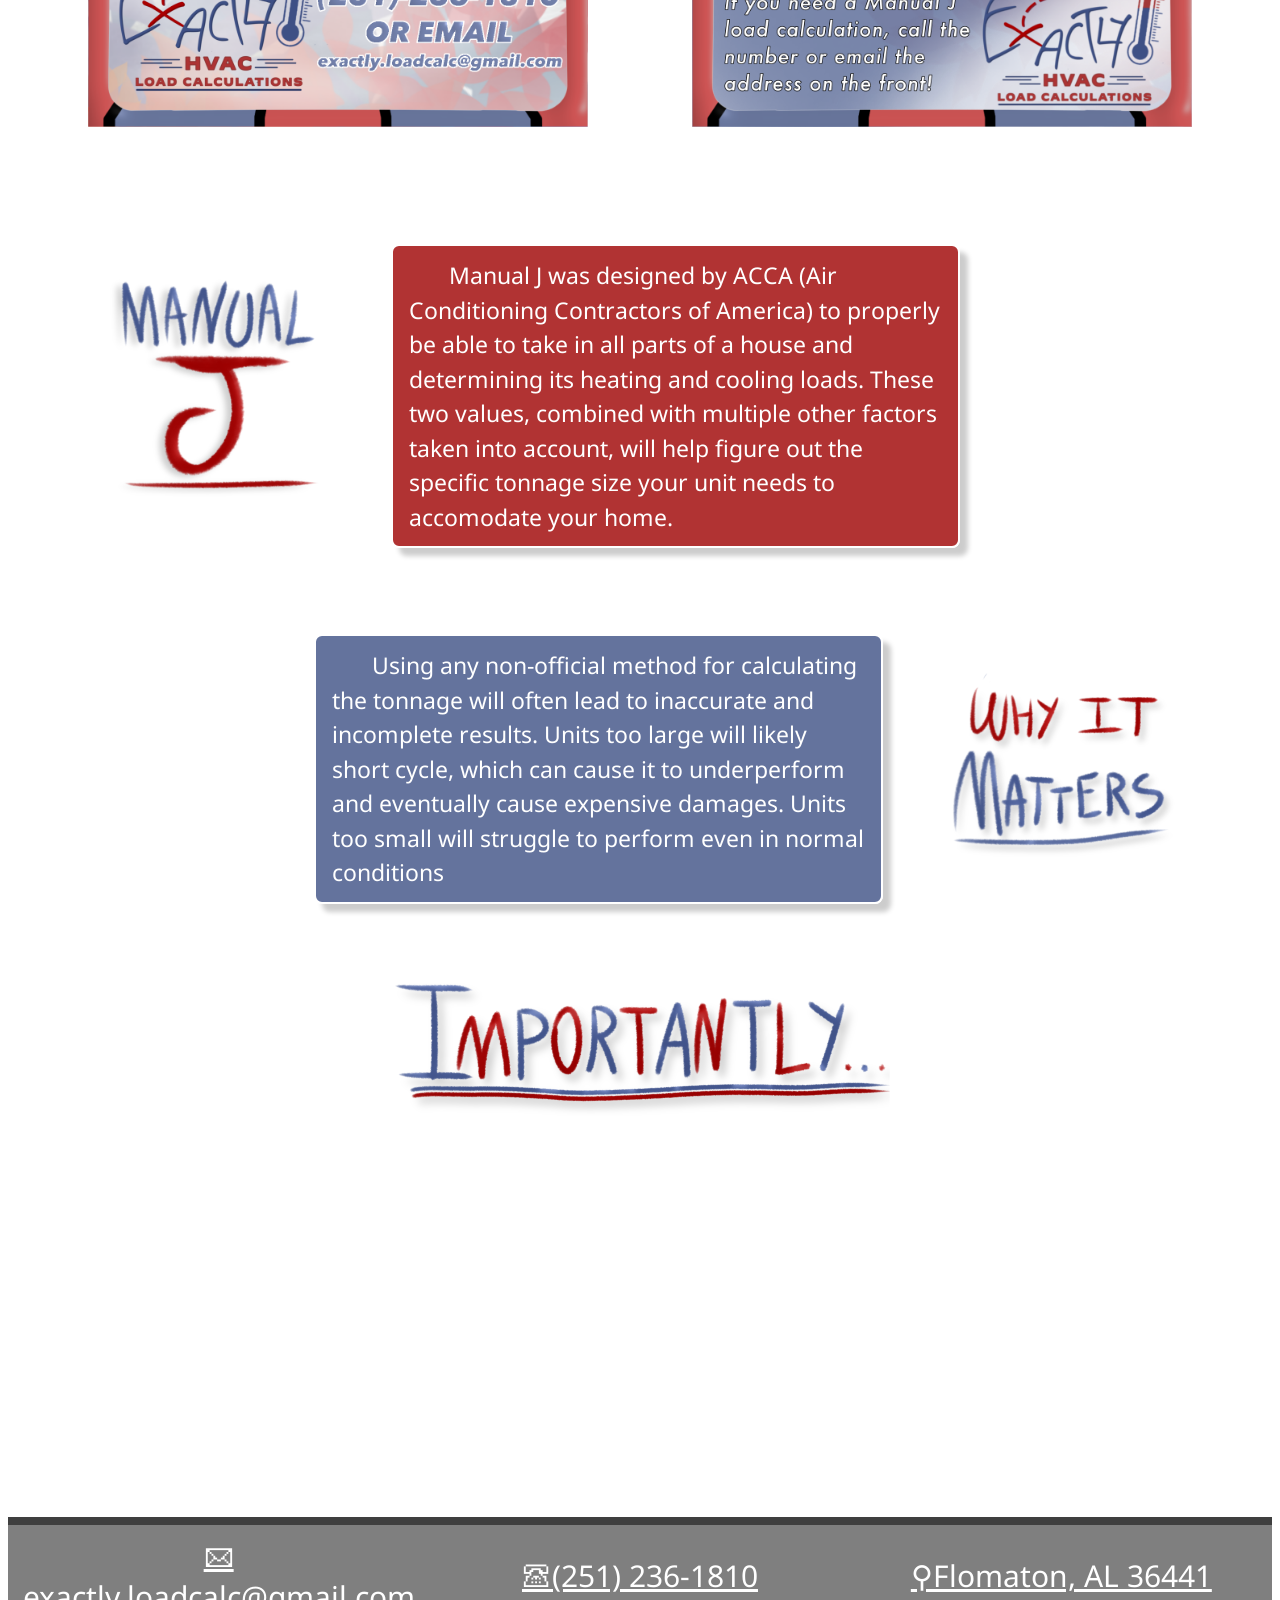
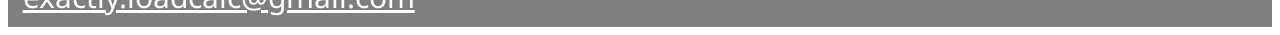
==== commit 2d7d42b3: "Home page fixed for all devices." ====
--- a/index.html
+++ b/index.html
@@ -2,7 +2,7 @@
 
 <html Lang="en">
   <head>
-<meta name="viewport" content="width=device-width, initial-scale=.5">
+<meta name="viewport" content="width=device-width, initial-scale=1.0">
 
     <title>
       Exactly! Load Calculations
@@ -19,7 +19,7 @@
 
 <style>
   .homebody {
-    margin-top: 650px;
+    margin-top: 250px;
           height: auto;
   }
 
@@ -52,82 +52,36 @@
 </div>
 
 
-    <div class="fullheader">
-<div class="divhvacone">
-<img src="Photos/hvac1.PNG" class="hvacone">
+<div class="fullheader">
 
-<style>
-.hvacone {
-  animation: gentleFloat 4s ease-in-out infinite;
-  width: 250px;
-  z-index: 1;
-  position: absolute;
-  top: -310px;
-  left: 130px;
-}
+  <div class="divhvacone">
+    <img src="Photos/hvac1.PNG" class="hvacone">
+  </div>
 
+  <div class="headertextdiv">
+    <h1 class="headertext">
+      <span class="catchfirst">Exactly what you need for</span>
+      <span class="catchsecond">exactly what you want</span>
+    </h1>
+  </div>
 
-@keyframes gentleFloat {
-  0%, 100% {
-    transform: translate(0, 0) rotate(0deg);
-  }
+  <div class="divhvactwo">
+    <img src="Photos/hvac2.PNG" class="hvactwo">
+  </div>
 
-  50% {
-    transform: translate(12px, -10px) rotate(3deg);
-  }
-}
-</style>
-</div>
+  <div class="desc">
+    <p class="prelude">
+      Before each and every installation of a new HVAC system, a
+      <span class="highlight-load">Manual J load calculation</span>
+      must be performed to ensure the home is given the best fitting unit.
+    </p>
 
-<div class="headertextdiv">
-<h1 class="headertext"><span class="catchfirst">Exactly what you need for</span> <span class="catchsecond">exactly what you want</span></h1>
+    <p class="intent">
+      Exactly! LLC intends to provide that service in an easy to understand
+      manner as well as give you results just as quickly.
+    </p>
+  </div>
 
-<style>
-.headertext {
-  font-family: "Sekuya", system-ui;
-  font-weight: 400;
-  font-style: normal;
-  font-size: 60px;
-  display: inline-block;
-  width: 75%;
-  text-align: center;
-  position: absolute;
-  left: 250px;
-  top: -400px;
-}
-</style>
-</div>
-
-
-<div class="divhvactwo">
-<img src="Photos/hvac2.PNG" class="hvactwo">
-
-<style>
-.hvactwo {
-  animation: reversegentleFloat 4s ease-in-out infinite;
-  width: 200px;
-  z-index: 1;
-  position: absolute;
-  top: -290px;
-  right: 130px;
-}
-
-@keyframes reversegentleFloat {
-  0%, 100% {
-    transform: translate(0, 0) rotate(0deg);
-  }
-
-  50% {
-    transform: translate(-12px, 10px) rotate(-3deg);
-  }
-}
-</style>
-</div>
-</div>
-
-<div class="desc">
-  <p class="prelude">Before each and every installation of a new HVAC system, a <span class="highlight-load">Manual J load calculation</span> must be performed to ensure the home is given the best fitting unit.</p>
-<p class="intent">Exactly! LLC intends to provide that service in an easy to understand manner as well as give you results just as quickly.</p>
 </div>
 
 <div class="posterfull">
--- a/style.css
+++ b/style.css
@@ -16,20 +16,18 @@
     );
 }
 
-    body {
-    min-width: 500px;
-}
-
+    
 .head {
   position: fixed;
   top: 0;
   left: 0;
-
-  width: 100%;
-  height: 105px;
+  right: 0;
+
+  min-height: 105px;
+  height: auto;
 
   display: grid;
-  grid-template-columns: 1fr 250px 1fr;
+  grid-template-columns: 1fr minmax(150px, 250px) 1fr;
   align-items: center;
 
   background: rgba(255, 255, 255, 0.95);
@@ -38,7 +36,6 @@
   -webkit-backdrop-filter: blur(10px);
 
   border-bottom: 1px solid rgba(62, 80, 133, 0.2);
-
   box-shadow: 0 4px 18px rgba(0, 0, 0, 0.10);
 
   z-index: 1000;
@@ -69,12 +66,12 @@
 
 
 .logo-container {
-  width: 250px;
+  width: min(250px, 80vw);
   height: 145px;
 
   display: flex;
   justify-content: center;
-  align-items: top;
+  align-items: flex-start;
 
   background: white;
 
@@ -89,34 +86,29 @@
 
 
 .logo {
-  width: 200px;
+  width: min(200px, 75%);
   height: auto;
-
   display: block;
-
-  transition: transform 1s ease;
 }
 
 
 .logo-link:hover .logo-container {
   transform: scale(1.5) translateY(20px);
-
   box-shadow: 0 9px 22px rgba(0, 0, 0, 0.22);
 }
 
 .logo-link:hover .logo {
-  transform: scale(1.1) translateY(0px);
+  transform: scale(1.1) translateY(0);
 }
 
 .link {
   position: relative;
 
   color: #333;
-
   text-decoration: none;
 
-  font-family:"Noto Sans", sans-serif;
-  font-size: 40px;
+  font-family: "Noto Sans", sans-serif;
+  font-size: clamp(1.1rem, 2.5vw, 2.5rem);
   font-weight: 300;
 
   padding: 12px 10px;
@@ -145,75 +137,227 @@
   transition: width 0.3s ease;
 }
 
-
 .link:hover {
   color: rgb(62, 80, 133);
   transform: translateY(-2px);
 }
 
-
 .link:hover::after {
   width: 100%;
 }
 
 
 
-
-    .desc {
-      text-align: center;
-      font-size: 40px;
-      width:100%;
-     
-    }
-
-    
-
-  .catchfirst {
+.desc {
+  width: 100%;
+  box-sizing: border-box;
+  text-align: center;
+  padding: 20px;
+}
+
+
+.fullheader {
+  position: relative;
+  width: 100%;
+  min-height: 700px;
+  overflow: hidden;
+  box-sizing: border-box;
+}
+
+.headertextdiv {
+  width: 100%;
+  display: flex;
+  justify-content: center;
+  box-sizing: border-box;
+  padding: 40px 20px;
+}
+
+.headertext {
+  font-family: "Sekuya", system-ui;
+  font-weight: 400;
+  font-style: normal;
+
+  /* Responsive font size */
+  font-size: clamp(28px, 5vw, 60px);
+
+  line-height: 1.2;
+
+  width: 100%;
+  max-width: 1100px;
+
+  margin: 0 auto;
+
+  text-align: center;
+
+  box-sizing: border-box;
+}
+
+.catchfirst {
   color: rgba(158, 0, 0, 1);
-    }
-  .catchsecond {
+}
+
+.catchsecond {
   color: rgba(62, 80, 133, 1);
-    }
+}
+
+
+.divhvacone {
+  position: absolute;
+
+  /* Position relative to .fullheader */
+  top: 80px;
+  left: clamp(10px, 5vw, 130px);
+
+  z-index: 1;
+}
+
+.hvacone {
+  display: block;
+  width: clamp(120px, 16vw, 250px);
+  height: auto;
+
+  animation: gentleFloat 4s ease-in-out infinite;
+}
+
+
+
+.divhvactwo {
+  position: absolute;
+
+  /* Position relative to .fullheader */
+  top: 100px;
+  right: clamp(10px, 5vw, 130px);
+
+  z-index: 1;
+}
+
+.hvactwo {
+  display: block;
+  width: clamp(100px, 13vw, 200px);
+  height: auto;
+
+  animation: reversegentleFloat 4s ease-in-out infinite;
+}
+
+
+@keyframes gentleFloat {
+  0%, 100% {
+    transform: translate(0, 0) rotate(0deg);
+  }
+
+  50% {
+    transform: translate(12px, -10px) rotate(3deg);
+  }
+}
+
+@keyframes reversegentleFloat {
+  0%, 100% {
+    transform: translate(0, 0) rotate(0deg);
+  }
+
+  50% {
+    transform: translate(-12px, 10px) rotate(-3deg);
+  }
+}
+
+
+.desc {
+  width: 100%;
+  box-sizing: border-box;
+  padding: 20px;
+  text-align: center;
+}
+
+.prelude,
+.intent {
+  box-sizing: border-box;
+
+  width: min(90%, 900px);
+
+  margin: 20px auto;
+  padding: 12px 16px;
+
+  font-family: "Noto Sans", sans-serif;
+  font-size: clamp(16px, 2.2vw, 24px);
+  line-height: 1.5;
+
+  color: rgba(255, 255, 255, 0.98);
+
+  border: 2px solid white;
+  border-radius: 8px;
+
+  box-shadow: 8px 8px 5px rgba(0, 0, 0, 0.2);
+}
 
 .prelude {
-  background-color: rgba(158, 0, 0, .8);
-  padding: 5px 5px 5px 5px;
-  font-size: 24px;
-  position: absolute;
-  left: 475px;
-  color:rgba(255, 255, 255, 0.98);
-  top: 430px;
-  font-family: "Noto Sans", sans-serif;
-  width: 50%;
-  border: 2px;
-  border-style: solid;
-   border-radius:8px;
-      border-color:white;
-      box-shadow: 8px 8px 5px rgba(0, 0, 0, 0.2);
-}
-
+  background-color: rgba(158, 0, 0, 0.8);
+}
 
 .intent {
-  background-color: rgba(62, 80, 133, .8);
-  font-size: 24px;
-  padding: 5px 5px 5px 5px;
-  position: absolute;
-  left: 475px;
-  top: 520px;
- color:rgba(255, 255, 255, 0.98);
-  font-family: "Noto Sans", sans-serif;
-  width: 50%;
-  border: 2px;
-  border-style: solid;
-   border-radius:8px;
-      border-color:white;
-      box-shadow: 8px 8px 5px rgba(0, 0, 0, 0.2);
-}
-
-    .highlight-load {
-      text-decoration: underline;
-      font-style: italic;
-    }
+  background-color: rgba(62, 80, 133, 0.8);
+}
+
+.highlight-load {
+  text-decoration: underline;
+  font-style: italic;
+}
+
+
+@media (max-width: 900px) {
+
+  .fullheader {
+    min-height: 600px;
+  }
+
+  .headertext {
+    max-width: 700px;
+  }
+
+  .divhvacone {
+    left: 10px;
+  }
+
+  .divhvactwo {
+    right: 10px;
+  }
+
+}
+
+
+@media (max-width: 650px) {
+
+  .fullheader {
+    min-height: auto;
+  }
+
+  .divhvacone,
+  .divhvactwo {
+    display: none;
+  }
+
+  .headertextdiv {
+    padding: 25px 15px;
+  }
+
+  .headertext {
+    font-size: clamp(26px, 8vw, 40px);
+    max-width: 100%;
+  }
+
+  .desc {
+    padding: 10px;
+  }
+
+  .prelude,
+  .intent {
+    width: 100%;
+    font-size: 17px;
+    padding: 12px;
+  }
+
+}
+
+
 
 .posterfull{
   text-align: center;
@@ -231,12 +375,24 @@
 
 .jexplanation {
   display: flex;
-  justify-content: right;
-}
+  align-items: center;
+  justify-content: flex-end;
+  gap: 30px;
+  width: 100%;
+  box-sizing: border-box;
+  padding: 20px 5%;
+}
+
+
 
 .manualjlogo {
-  width: 250px;
-  margin: 10px 20px 10px 20px;
+  display: block;
+  width: clamp(140px, 20vw, 250px);
+  height: auto;
+  max-width: 100%;
+  flex: 0 1 auto;
+  object-fit: contain;
+  margin: 10px 20px;
   transition: transform 1s;
 }
 
@@ -246,35 +402,55 @@
 
 
 .jascription {
-  display: inline-block;
-  font-size: 23px;
+  flex: 0 1 50%;
+  box-sizing: border-box;
+
+  font-size: clamp(16px, 2vw, 23px);
+  line-height: 1.5;
   text-indent: 40px;
+
   font-family: "Noto Sans", sans-serif;
-    color:white;
-   background-color: rgba(158, 0, 0, .8);
-   border: 2px;
-  border-style: solid;
-   border-radius:8px;
-      border-color:white;
-      box-shadow: 8px 8px 5px rgba(0, 0, 0, 0.2);
-      height: 30%;
-      padding: 5px 5px 5px 5px;
-      width: 50%;
-      transition: transform 1s;
+  color: white;
+
+  background-color: rgba(158, 0, 0, 0.8);
+
+  border: 2px solid white;
+  border-radius: 8px;
+
+  box-shadow: 8px 8px 5px rgba(0, 0, 0, 0.2);
+
+  padding: 12px 16px;
+
+  width: 50%;
+  height: auto;
+
+  transition: transform 1s;
 }
 
 .jascription.active {
-  transform: scale(1.2, 1.2) translate(80px);
-}
+  transform: scale(1.05) translateX(20px);
+}
+
 
 .whyexplanation {
   display: flex;
-  justify-content: left;
+  align-items: center;
+  justify-content: flex-start;
+  gap: 30px;
+  width: 100%;
+  box-sizing: border-box;
+  padding: 20px 5%;
 }
 
 .whyitmatters {
-  width: 300px;
-  margin: 10px 20px 10px 20px;
+  display: block;
+  width: clamp(140px, 20vw, 300px);
+  height: auto;
+  max-width: 100%;
+  flex: 0 1 auto;
+  object-fit: contain;
+  margin: 10px 20px;
+
   transition: transform 1s;
 }
 
@@ -282,48 +458,125 @@
   transform: rotate(-10deg);
 }
 
+
+
 .whyscription {
-  display: inline-block;
-  font-size: 23px;
+  flex: 0 1 50%;
+  box-sizing: border-box;
+
+  font-size: clamp(16px, 2vw, 23px);
+  line-height: 1.5;
   text-indent: 40px;
+
   font-family: "Noto Sans", sans-serif;
-    color:white;
-   background-color: rgba(62, 80, 133, .8);
-   border: 2px;
-  border-style: solid;
-   border-radius:8px;
-      border-color:white;
-      box-shadow: 8px 8px 5px rgba(0, 0, 0, 0.2);
-            height: 30%;
-      padding: 5px 5px 5px 5px;
-      width: 50%;
-        transition: transform 1s;
+  color: white;
+
+  background-color: rgba(62, 80, 133, 0.8);
+
+  border: 2px solid white;
+  border-radius: 8px;
+
+  box-shadow: 8px 8px 5px rgba(0, 0, 0, 0.2);
+
+  padding: 12px 16px;
+
+  width: 50%;
+  height: auto;
+
+  transition: transform 1s;
 }
 
 .whyscription.active {
-  transform: scale(1.2, 1.2) translate(-80px);
-}
-
-
-.whatnottodo {
-  opacity: 0;
-  visibility: hidden;
+  transform: scale(1.05) translateX(-20px);
+}
+
+
+@media (max-width: 800px) {
+
+  .jexplanation,
+  .whyexplanation {
+    gap: 20px;
+    padding: 20px 3%;
+  }
+
+  .manualjlogo,
+  .whyitmatters {
+    width: clamp(120px, 25vw, 200px);
+    margin: 10px;
+  }
+
+  .jascription,
+  .whyscription {
+    width: 60%;
+    font-size: 18px;
+  }
+
+}
+
+
+
+@media (max-width: 600px) {
+
+  .jexplanation,
+  .whyexplanation {
+    flex-direction: column;
+    justify-content: center;
+    align-items: center;
+    padding: 20px 15px;
+  }
+
+  .manualjlogo,
+  .whyitmatters {
+    width: min(65vw, 220px);
+    height: auto;
+    margin: 10px auto;
+  }
+
+  .jascription,
+  .whyscription {
+    width: 100%;
+    max-width: 600px;
+    font-size: 17px;
+    text-indent: 20px;
+    padding: 12px 15px;
+  }
+
+
+  .jascription.active {
+    transform: scale(1.02);
+  }
+
+  .whyscription.active {
+    transform: scale(1.02);
+  }
+
 }
 
 .importantlydiv {
+  width: 100%;
   text-align: center;
+  cursor: pointer;
+  box-sizing: border-box;
+  padding: 20px;
 }
 
 .importantly {
-  max-width: 100%;
-}
-
-/* Container for the two bottom images */
+  display: block;
+  width: min(100%, 500px);
+  height: auto;
+  margin: 0 auto;
+}
+
 .whatnottodo {
   display: flex;
   justify-content: center;
   align-items: center;
-  gap: 30px;
+  flex-wrap: wrap;
+  gap: clamp(15px, 3vw, 30px);
+
+  width: 100%;
+  box-sizing: border-box;
+  padding: 20px;
 
   perspective: 800px;
 
@@ -331,54 +584,33 @@
   visibility: hidden;
 }
 
-.importantly
- {
-  width: 500px;
- }
- 
-.importantlydiv {
-  text-align: center;
-  cursor: pointer;
-}
-
-.whatnottodo {
-  display: flex;
-  justify-content: center;
-  align-items: center;
-  gap: 30px;
-
-  perspective: 800px;
-
-  opacity: 0;
-  visibility: hidden;
-}
-
-.ruleofthumb,
-.biggernot {
-  width: 300px;
-  height: auto;
-  opacity: 0;
-}
-
-/* Once JavaScript adds "show", keep them visible */
 .whatnottodo.show {
   opacity: 1;
   visibility: visible;
 }
 
-/* Animate the first image */
+.ruleofthumb,
+.biggernot {
+  display: block;
+
+  width: clamp(150px, 25vw, 300px);
+  height: auto;
+  max-width: 100%;
+
+  opacity: 0;
+}
+
 .whatnottodo.show .ruleofthumb {
   animation: appear3D 0.9s ease-out forwards;
   animation-delay: 0.1s;
 }
 
-/* Animate the second image */
 .whatnottodo.show .biggernot {
   animation: appear3D 0.9s ease-out forwards;
   animation-delay: 0.3s;
 }
 
-/* 3D animation */
+
 @keyframes appear3D {
   from {
     opacity: 0;
@@ -391,74 +623,182 @@
   }
 }
 
-
- .whyexactly {
-  display : grid;
-  grid-template-columns: 1fr 1fr 1fr;
-  margin: 0px;
+.whyexactly {
+  display: grid;
+
+  grid-template-columns:
+    minmax(0, 1fr)
+    minmax(0, 1fr)
+    minmax(0, 1fr);
+
+  width: 100%;
+  box-sizing: border-box;
+
+  gap: 20px;
+
+  margin: 0;
+  padding: 20px;
+
   justify-content: center;
   align-items: center;
- }
-
- .whyexactlytext {
-  display: inline-block;
-  font-size: 40px;
-line-height: 1.6;
+}
+
+
+.whyexactlytext {
+  display: block;
+
+  width: 100%;
+  box-sizing: border-box;
+
+  font-size: clamp(20px, 3.5vw, 40px);
+  line-height: 1.4;
+
   text-align: center;
-    text-indent: 0px;
-   font-family: "Noto Sans", sans-serif;
-    color:white;
-   background-color: rgba(62, 80, 133, 1);
-   border: 2px;
-  border-style: solid;
-   border-radius:8px;
-      border-color:white;
-      box-shadow: 0px 8px 5px rgba(0, 0, 0, 0.2);
-      margin: 0px;
- }
-
-     .bottomhead {
-      background-color: rgba(0, 0, 0, 0.5);
-      position: absolute;
-       top: 3900px;
-       left: 0px;
-      width: 100%;
-      height:30px;
-      display:grid;
-      grid-template-columns: 1fr 1fr 1fr;
-      border-top: 8px solid rgba(0, 0, 0, 0.5);
-    }
-
-    .outlude {
-      
-  background-color: rgba(158, 0, 0, .8);
-  padding: 5px 5px 5px 5px;
-  font-size: 24px;
-  position: absolute;
-  left: 475px;
-  color:rgba(255, 255, 255, 0.98);
-  top: 2600px;
+  text-indent: 0;
+
   font-family: "Noto Sans", sans-serif;
-  font-weight: bold;
+  color: white;
+
+  background-color: rgba(62, 80, 133, 1);
+
+  border: 2px solid white;
+  border-radius: 8px;
+
+  box-shadow: 0 8px 5px rgba(0, 0, 0, 0.2);
+
+  margin: 0;
+  padding: 15px;
+}
+
+
+@media (max-width: 800px) {
+
+  .whyexactly {
+    grid-template-columns: 1fr 1fr;
+    gap: 15px;
+    padding: 15px;
+  }
+
+  .whyexactlytext {
+    font-size: clamp(20px, 4vw, 30px);
+  }
+
+}
+
+
+@media (max-width: 600px) {
+
+  .whatnottodo {
+    flex-direction: column;
+    gap: 20px;
+    padding: 15px;
+  }
+
+  .ruleofthumb,
+  .biggernot {
+    width: min(70vw, 250px);
+  }
+
+  .whyexactly {
+    grid-template-columns: 1fr;
+    gap: 15px;
+    padding: 15px;
+  }
+
+  .whyexactlytext {
+    width: 100%;
+    font-size: 21px;
+    line-height: 1.4;
+  }
+
+}
+
+@media (max-width: 400px) {
+
+  .ruleofthumb,
+  .biggernot {
+    width: min(75vw, 220px);
+  }
+
+  .whyexactlytext {
+    font-size: 19px;
+    padding: 12px;
+  }
+
+}
+
+.bottomhead {
+  position: relative;
+
+  width: 100%;
+  min-height: 60px;
+
+  box-sizing: border-box;
+
+  background-color: rgba(0, 0, 0, 0.5);
+
+  display: grid;
+  grid-template-columns: repeat(3, 1fr);
+
+  align-items: center;
+
+  border-top: 8px solid rgba(0, 0, 0, 0.5);
+
+  margin-top: 40px;
+}
+
+
+.contacts {
+  z-index: 1;
+
+  font-family: "Noto Sans", sans-serif;
+
   text-align: center;
-  width: 50%;
-  border: 2px;
-  border-style: solid;
-   border-radius:8px;
-      border-color:white;
-      box-shadow: 8px 8px 5px rgba(0, 0, 0, 0.2);
-    }
-
-    .contacts {
-      z-index:0;
-    font-family: "Noto Sans", sans-serif;
-      text-align: center;
-      position: relative;
-      font-size: 30px;
-      text-decoration: underline;
-      top:-40px;
-      color: rgb(255, 255, 255);
-    }
+
+  font-size: clamp(18px, 2.5vw, 30px);
+
+  text-decoration: underline;
+
+
+  color: rgb(255, 255, 255);
+
+  margin: 0;
+  padding: 10px;
+}
+
+
+@media (max-width: 800px) {
+
+  .bottomhead {
+    grid-template-columns: repeat(3, 1fr);
+    min-height: 55px;
+  }
+
+  .contacts {
+    font-size: 20px;
+    padding: 8px;
+  }
+
+}
+
+@media (max-width: 600px) {
+
+  .bottomhead {
+    grid-template-columns: 1fr;
+    gap: 5px;
+
+    min-height: auto;
+
+    padding: 10px 0;
+  }
+
+  .contacts {
+    font-size: 18px;
+    padding: 5px;
+  }
+
+}
+
 
 
     /* below this is for the about page*/
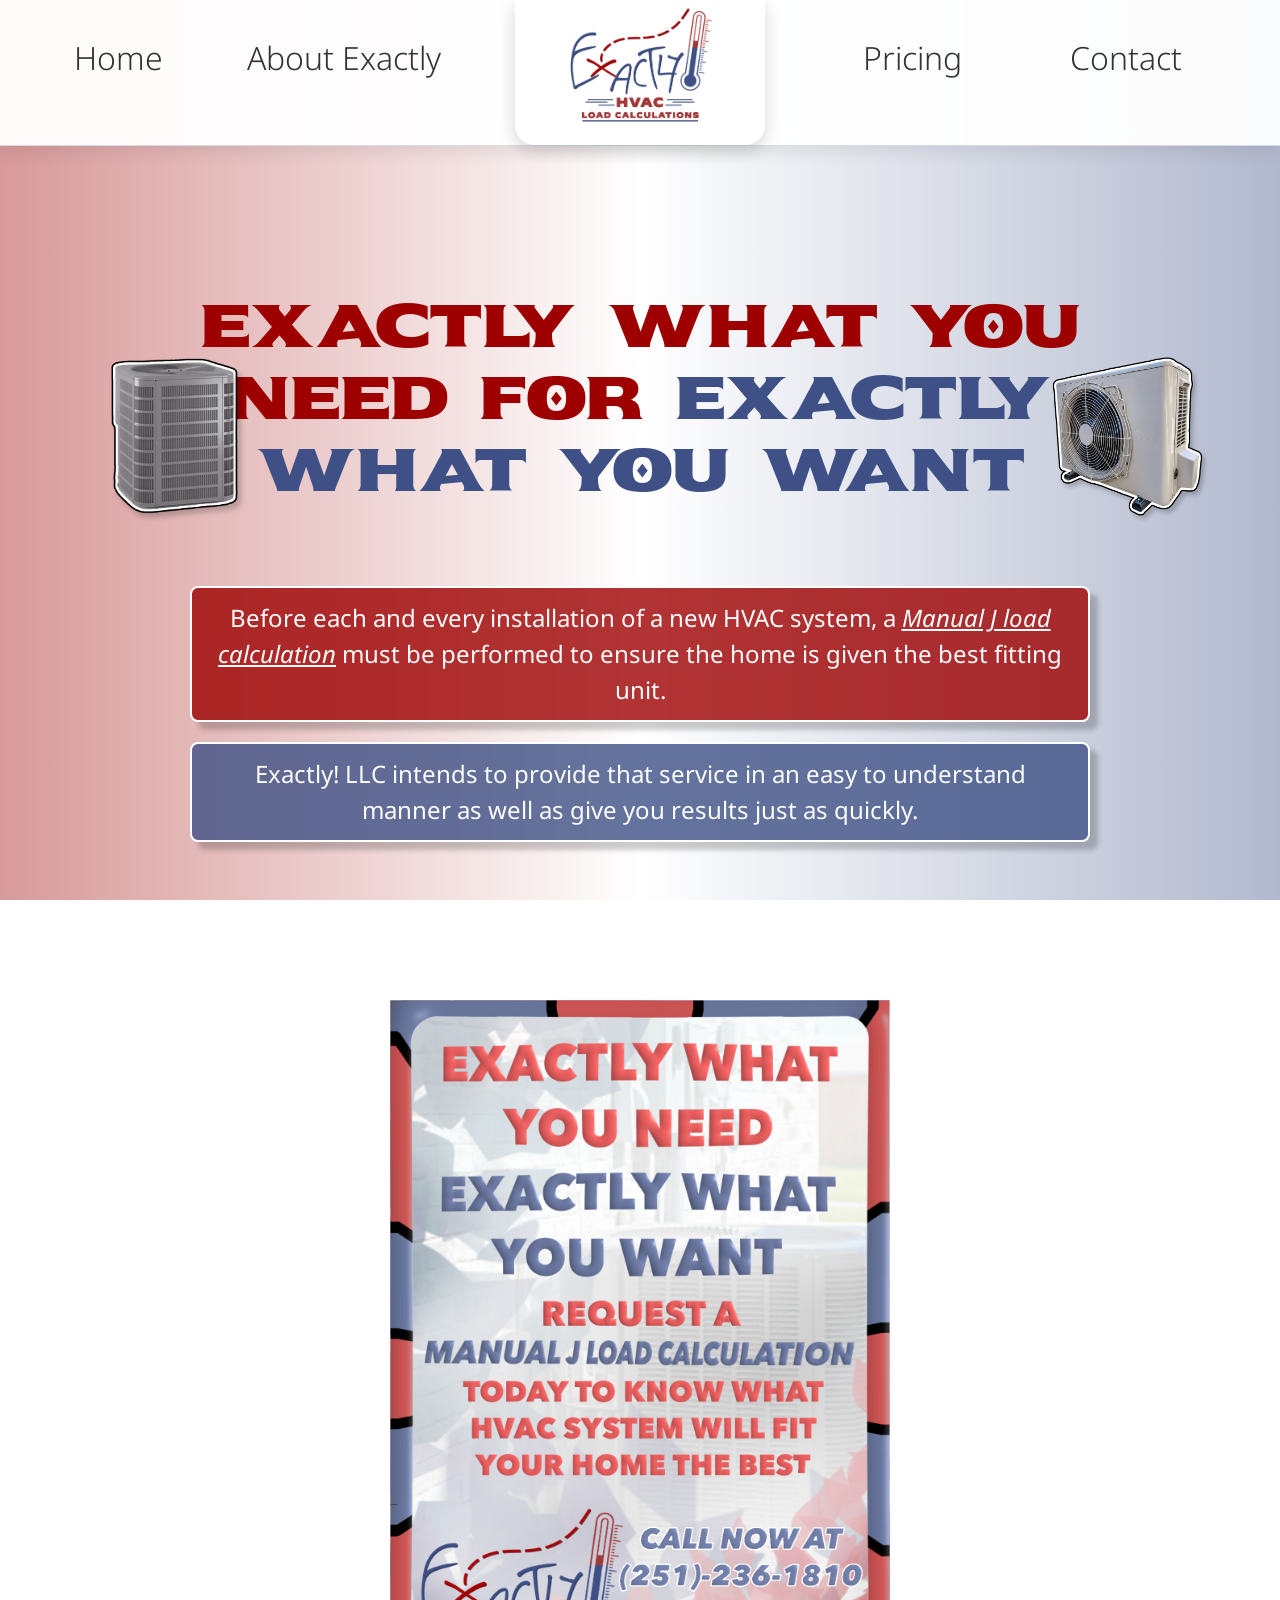
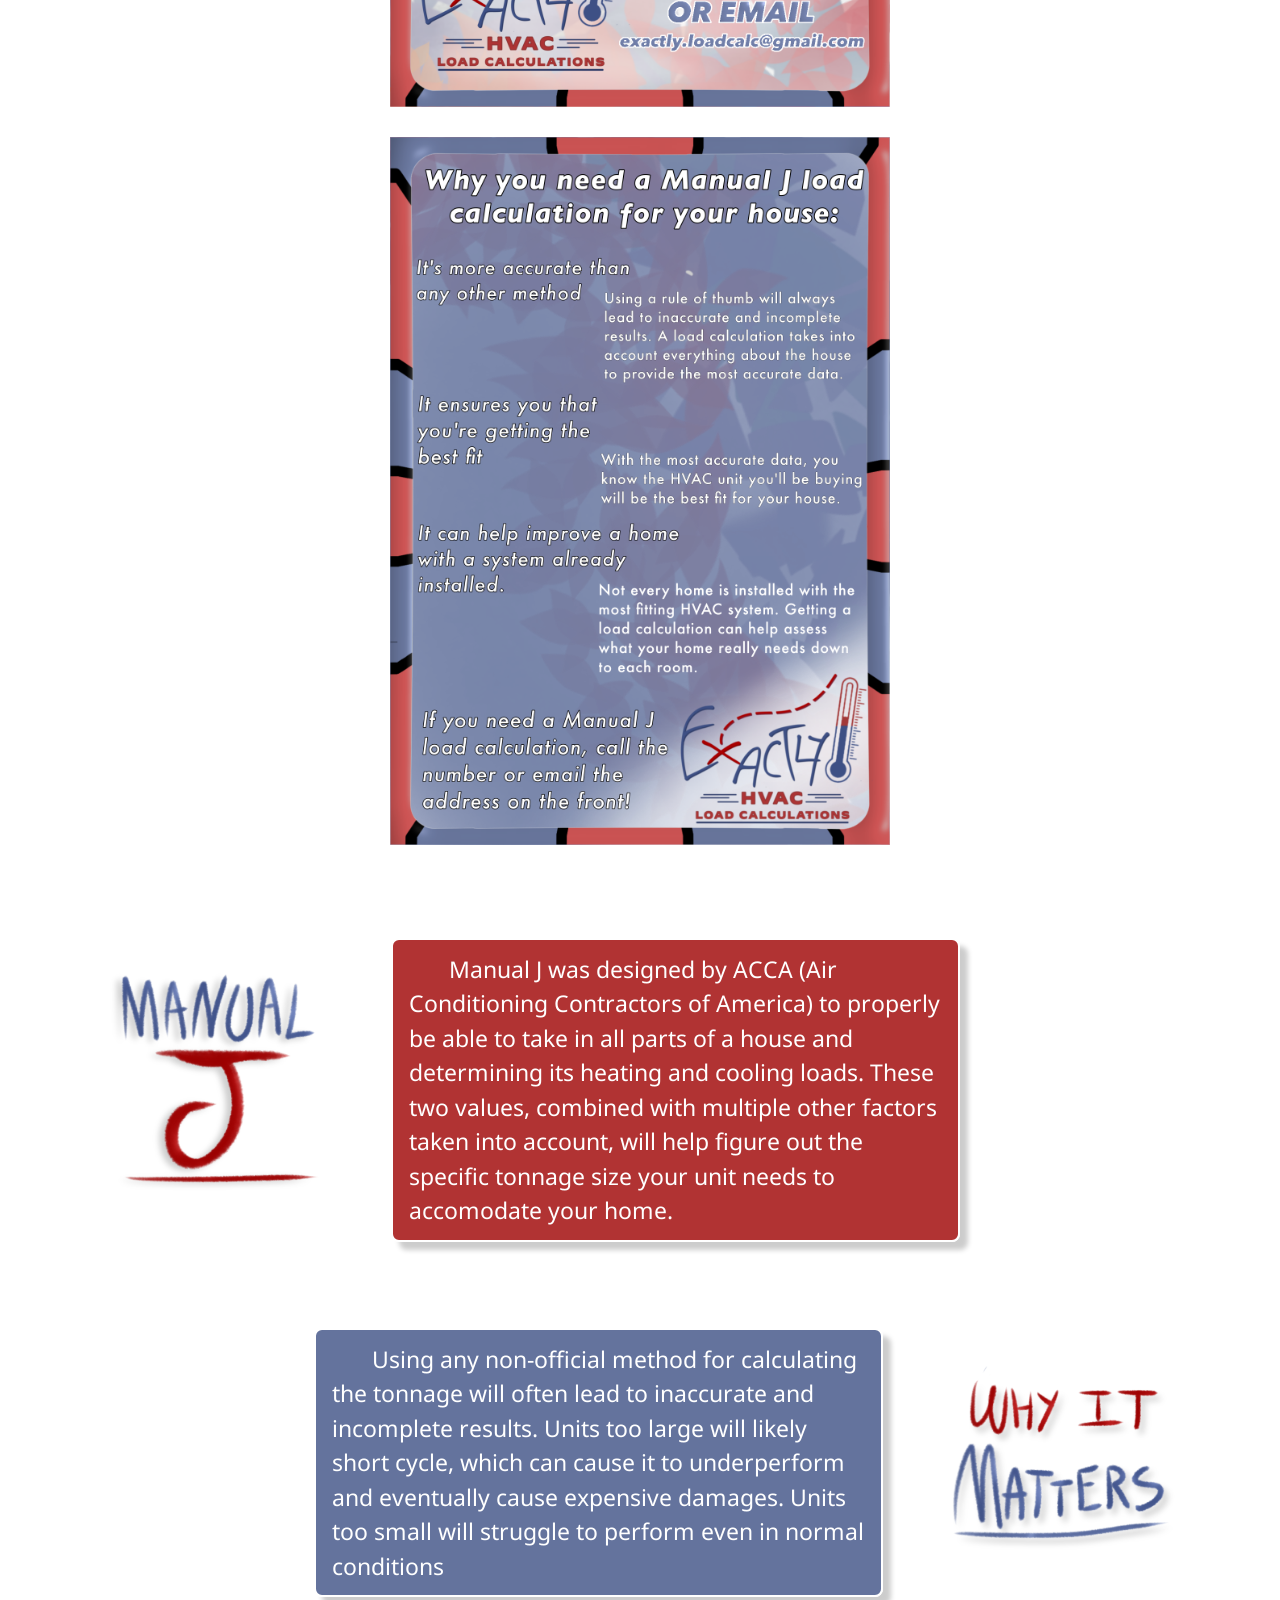
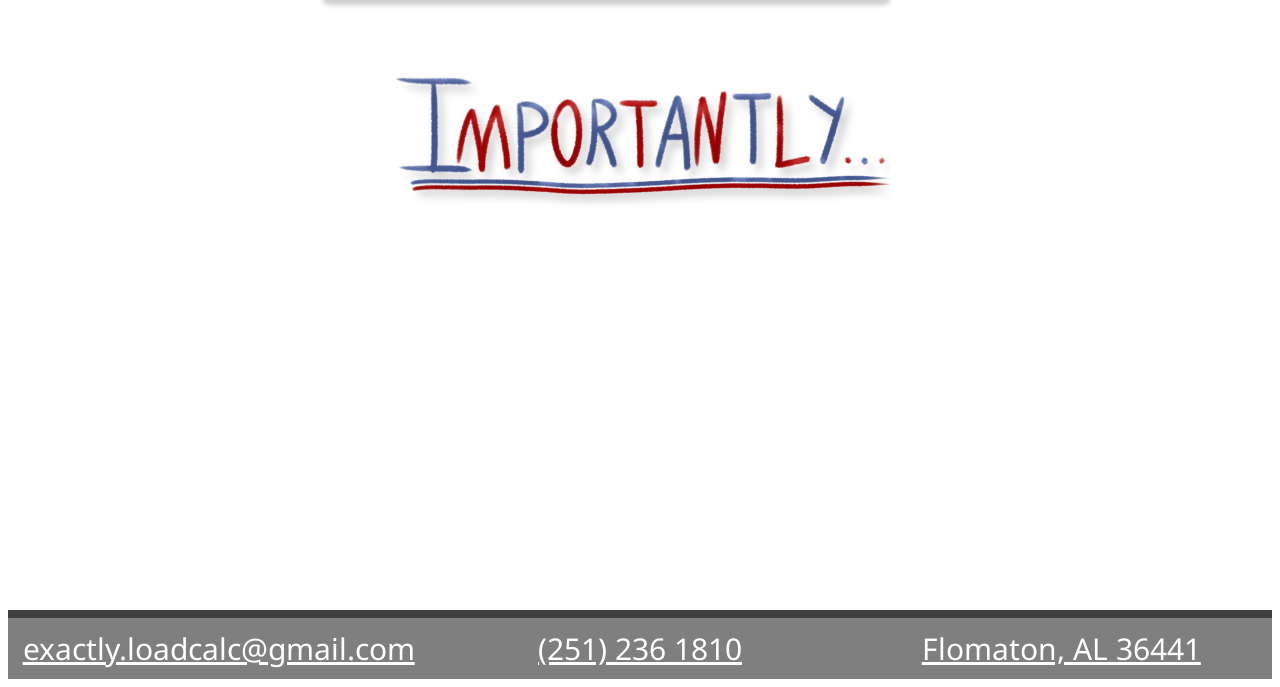
==== commit 9a663f85: "Changes between devices for bottom section." ====
--- a/index.html
+++ b/index.html
@@ -124,9 +124,9 @@
 
   <div class="bottomhead">
 
-    <p class="contacts">&#x1F582;exactly.loadcalc@gmail.com</p>
-    <p class="contacts">&#x1F57E;(251) 236-1810</p>
-    <p class="contacts">&#x26B2;Flomaton, AL 36441</p>
+    <p class="contacts">exactly.loadcalc@gmail.com</p>
+    <p class="contacts">(251) 236 1810</p>
+    <p class="contacts">Flomaton, AL 36441</p>
 
       </div>
 
@@ -143,6 +143,63 @@
     <div class="line"></div>
   </div>
     
+  <script>
+document.addEventListener("DOMContentLoaded", () => {
+
+  const importantly = document.querySelector(".importantlydiv");
+  const whatNotToDo = document.querySelector(".whatnottodo");
+
+  if (!importantly || !whatNotToDo) return;
+
+  /*
+    Mobile / tablet:
+    Show the images when the importantly section
+    becomes visible while scrolling.
+  */
+  const mobileObserver = new IntersectionObserver(
+    (entries, observer) => {
+
+      entries.forEach(entry => {
+
+        if (entry.isIntersecting) {
+          whatNotToDo.classList.add("show");
+
+          // Stop observing after it appears
+          observer.unobserve(entry.target);
+        }
+
+      });
+
+    },
+    {
+      threshold: 0.35
+    }
+  );
+
+
+  /*
+    Detect touch/mobile devices.
+  */
+  const isMobile = window.matchMedia("(max-width: 600px)").matches;
+
+
+  if (isMobile) {
+
+    // Mobile: reveal on scroll
+    mobileObserver.observe(importantly);
+
+  } else {
+
+    // Desktop: retain click behavior
+    importantly.addEventListener("click", () => {
+      whatNotToDo.classList.toggle("show");
+    });
+
+  }
+
+});
+</script>
+
   </body>
 
 </html>
--- a/style.css
+++ b/style.css
@@ -359,19 +359,59 @@
 
 
 
-.posterfull{
+.posterfull {
+  width: 100%;
+  box-sizing: border-box;
   text-align: center;
-}
-
-    .poster {
-      width:500px;
-      margin: 70px 50px 70px 50px;
-      transition: transform .35s ease;
-    }
-
-    .poster:hover {
-      transform: scale(1.2, 1.2);
-    }
+  padding: 20px 15px;
+}
+
+.poster {
+  display: block;
+
+  width: min(100%, 500px);
+  height: auto;
+
+  margin: 30px auto;
+
+  transition: transform 0.35s ease;
+}
+
+.poster:hover {
+  transform: scale(1.08);
+}
+
+@media (max-width: 800px) {
+
+  .posterfull {
+    padding: 15px 10px;
+  }
+
+  .poster {
+    width: min(90vw, 450px);
+    margin: 20px auto;
+  }
+
+}
+
+@media (max-width: 600px) {
+
+  .posterfull {
+    padding: 10px;
+  }
+
+  .poster {
+    width: 100%;
+    max-width: 300px;
+
+    margin: 15px auto;
+  }
+
+  .poster:hover {
+    transform: scale(1.02);
+  }
+
+}
 
 .jexplanation {
   display: flex;
@@ -592,11 +632,9 @@
 .ruleofthumb,
 .biggernot {
   display: block;
-
   width: clamp(150px, 25vw, 300px);
   height: auto;
   max-width: 100%;
-
   opacity: 0;
 }
 
@@ -609,7 +647,6 @@
   animation: appear3D 0.9s ease-out forwards;
   animation-delay: 0.3s;
 }
-
 
 @keyframes appear3D {
   from {
@@ -1105,3 +1142,133 @@
       animation-duration: 4.7s;
     }
 
+ 
+/* =========================================
+   MOBILE VERSION
+   ========================================= */
+
+@media (max-width: 768px) {
+
+  /* Prevent the desktop min-width from forcing
+     the phone to be 500px wide */
+  body {
+    min-width: 0;
+    width: 100%;
+    overflow-x: hidden;
+  }
+
+
+  /* =========================
+     HEADER
+     ========================= */
+
+  .head {
+    height: 75px;
+    grid-template-columns: 1fr 100px 1fr;
+  }
+
+  .nav-left,
+  .nav-right {
+    gap: 5px;
+    justify-content: space-around;
+  }
+
+  .link {
+    font-size: 15px;
+    padding: 8px 4px;
+    margin-bottom: 0;
+  }
+
+  .link::after {
+    bottom: 0;
+  }
+
+  .logo-container {
+    width: 100px;
+    height: 85px;
+    border-radius: 0 0 12px 12px;
+  }
+
+  .logo {
+    width: 85px;
+  }
+
+  /* Disable the huge desktop hover effect on mobile */
+  .logo-link:hover .logo-container {
+    transform: none;
+  }
+
+  .logo-link:hover .logo {
+    transform: none;
+  }
+
+
+  /* =========================
+     GENERAL TEXT
+     ========================= */
+
+  .desc {
+    font-size: 25px;
+    width: 95%;
+    margin: 100px auto 20px;
+  }
+
+
+  /* =========================
+     PRELUDE / INTENT
+     ========================= */
+
+  .prelude,
+  .intent {
+    position: relative;
+    left: auto;
+    top: auto;
+
+    width: calc(100% - 30px);
+
+    margin: 25px auto;
+
+    box-sizing: border-box;
+
+    font-size: 17px;
+    line-height: 1.5;
+  }
+
+
+  /* =========================
+     POSTER
+     ========================= */
+
+  .posterfull {
+    width: 100%;
+  }
+
+  .poster {
+    width: 90%;
+    max-width: 500px;
+
+    margin: 40px auto;
+
+    display: block;
+  }
+
+  .poster:hover {
+    transform: none;
+  }
+
+
+  /* =========================
+     JAVASCRIPT EXPLANATION
+     ========================= */
+
+  .jexplanation {
+    display: flex;
+    flex-direction: column;
+    align-items: center;
+  }
+
+  .manualjlogo {
+    width: 60%;
+    max-width: 250px;
+    margin: 20px auto;
+  }
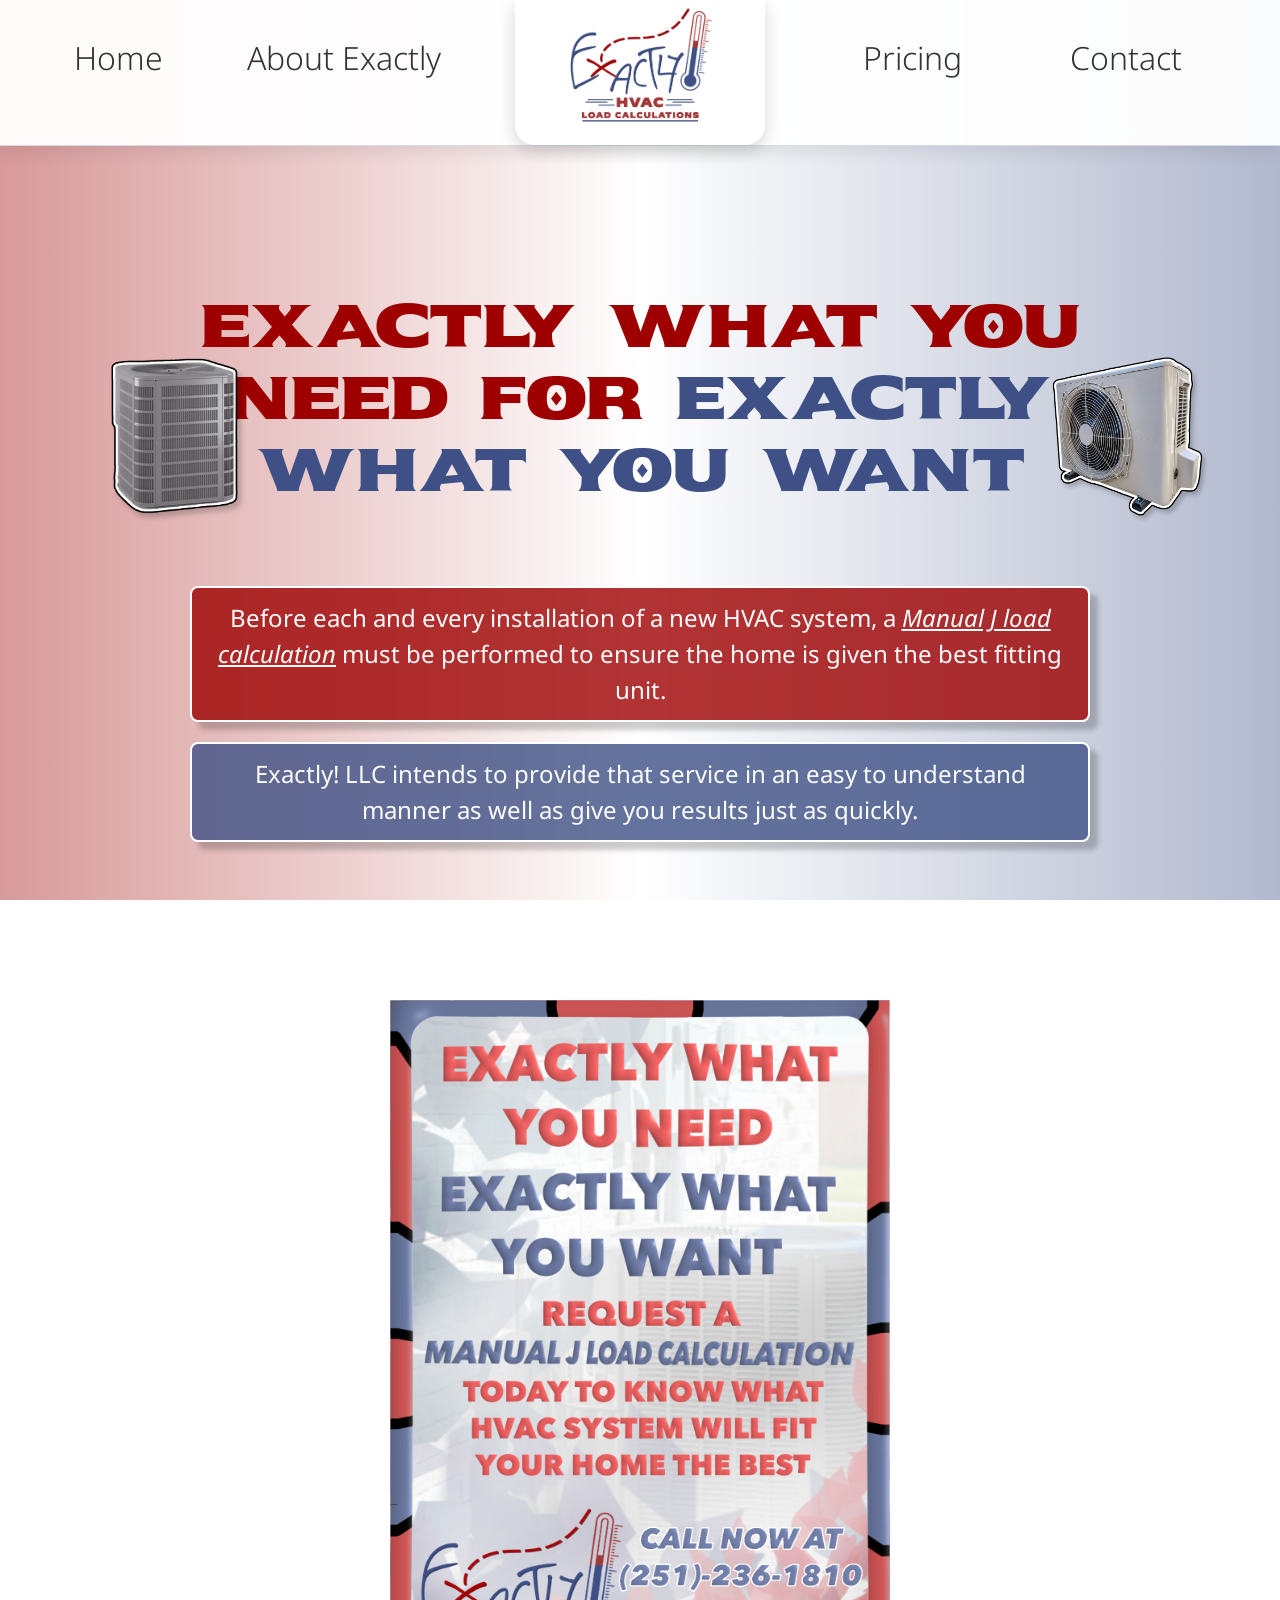
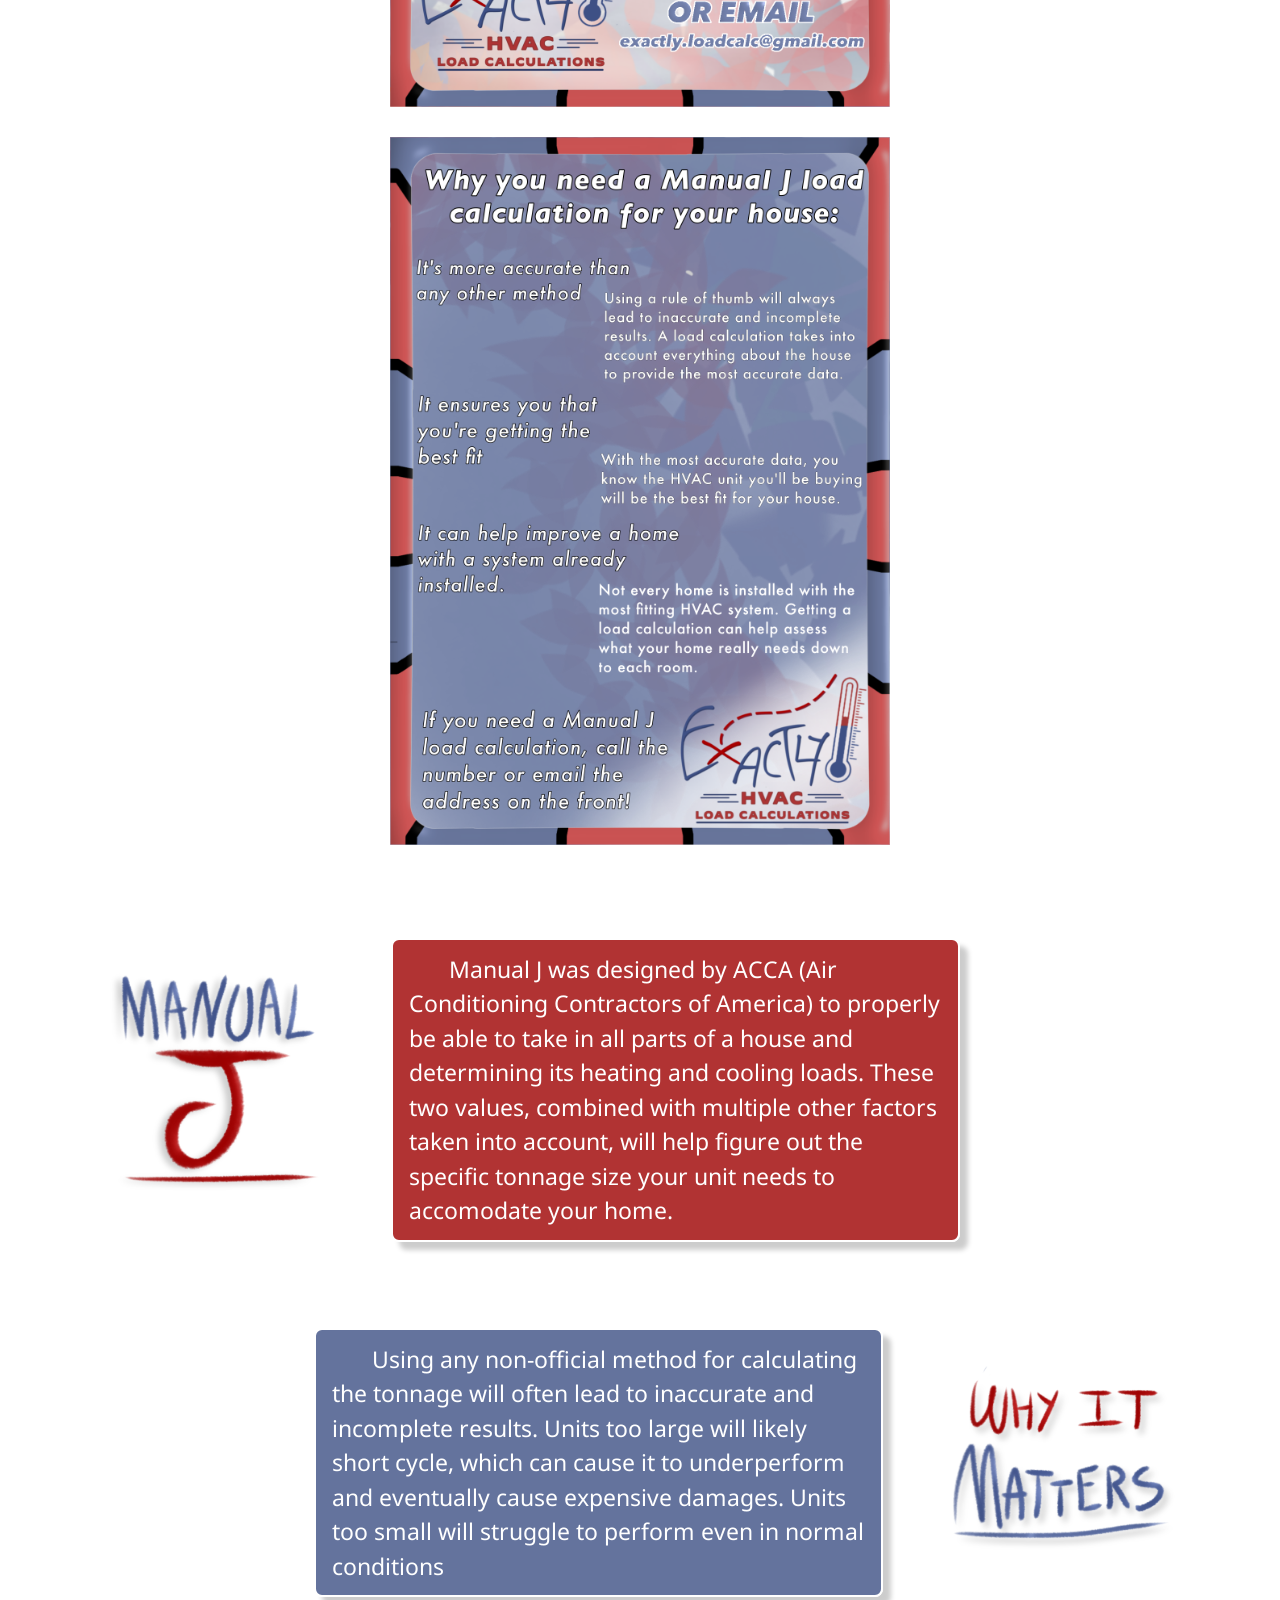
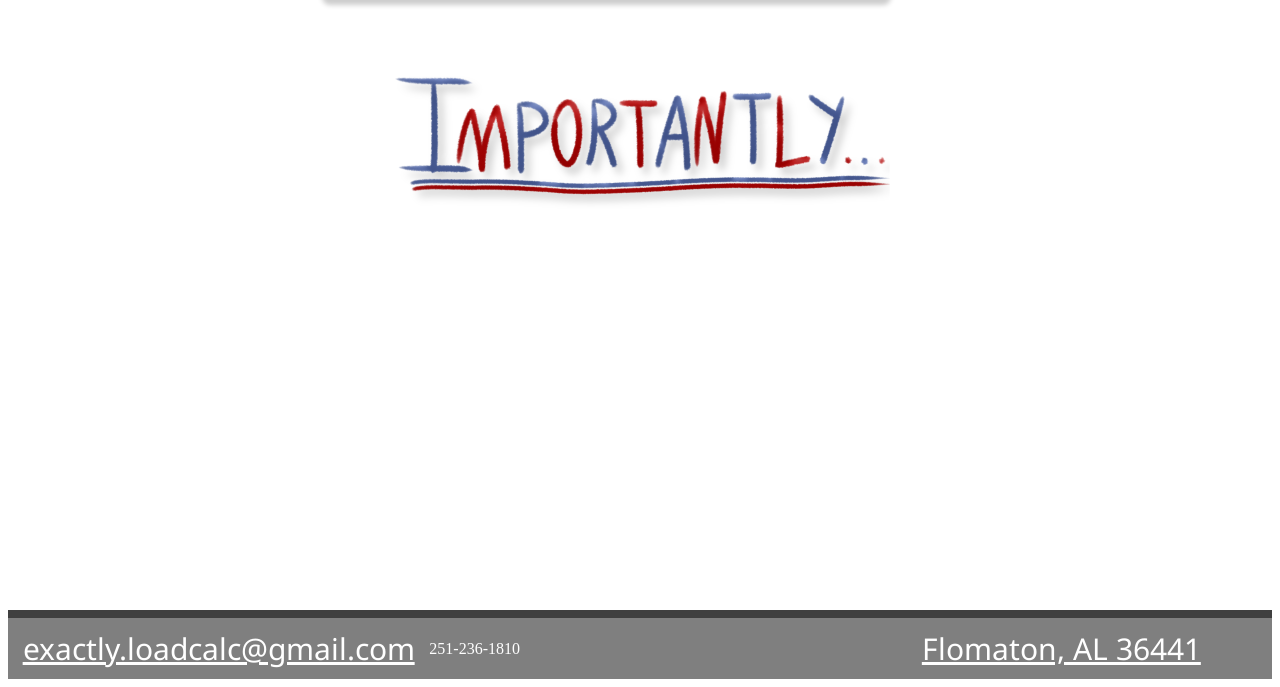
==== commit a6a3f4eb: "changes" ====
--- a/index.html
+++ b/index.html
@@ -125,7 +125,7 @@
   <div class="bottomhead">
 
     <p class="contacts">exactly.loadcalc@gmail.com</p>
-    <p class="contacts">(251) 236 1810</p>
+<a href="tel:2512361810">251-236-1810</a>
     <p class="contacts">Flomaton, AL 36441</p>
 
       </div>
@@ -172,7 +172,7 @@
 
     },
     {
-      threshold: 0.35
+      threshold: 0.7
     }
   );
 
--- a/style.css
+++ b/style.css
@@ -801,6 +801,11 @@
 
   margin: 0;
   padding: 10px;
+}
+
+a[href^="tel:"] {
+  color: white !important;
+  text-decoration: inherit;
 }
 
 
